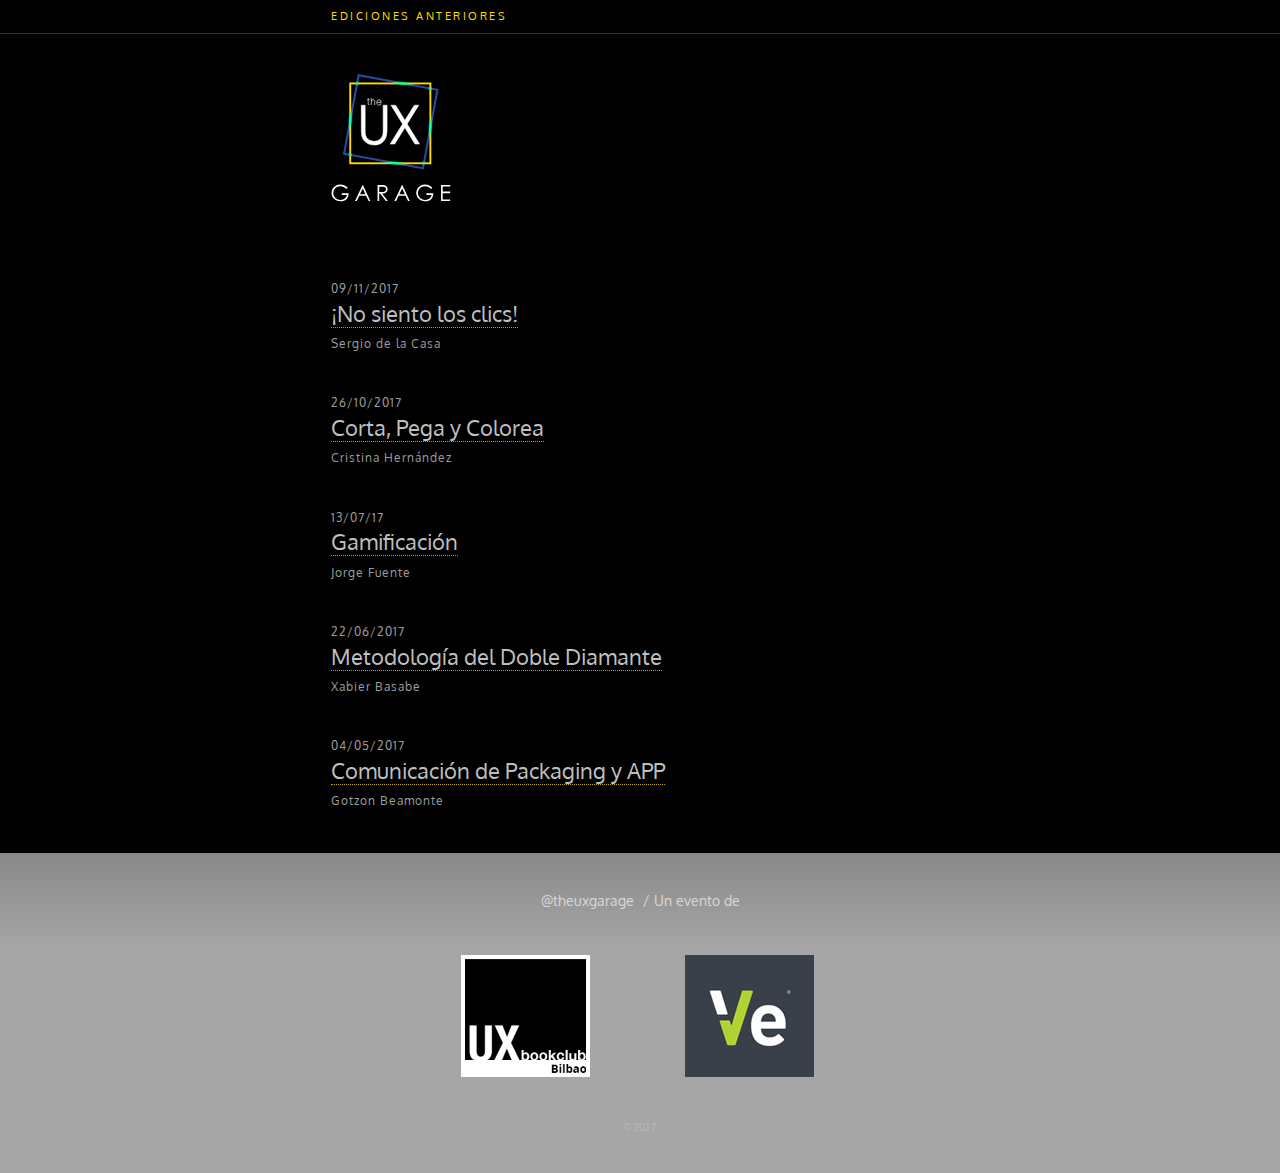
==== ediciones-anteriores.html @ 7b0e4396 "Bulk action" ====
<!DOCTYPE html>
<html class=no-js lang="es">
<head>
	<meta charset="utf-8">
	<meta http-equiv="X-UA-Compatible" content="IE=edge">
	<title>The UX GARAGE</title>

<!--[if lte IE 9]>
        <link type="text/css" rel="stylesheet" href="assets/css/old-ie.css" media="screen">
        <script src="assets/vendor/html5shiv/html5shiv.min.js"></script>
    <![endif]-->

     <!--[if lte IE 8]>
        <script defer type="text/javascript" src="assets/js/vendor/pngfix.js" charset="utf-8"></script>
    <![endif]-->

<!-- meta -->
	<meta name="description" content="The UX GARAGE, un espacio de actividad dirigido a diseñadores, desarrolladores, líderes de proyectos -terrestres o de otros planetas-, sibaritas, espartanos y profesionales con ganas de aprender, compartir y experimentar sobre la experiencia de usuario en toda la amplitud de su significado">
	<meta name="viewport" content="width=device-width, initial-scale=1.0">

	<meta name="copyright" content="copyright 2017" />
	<meta property="og:title" content="The UX GARAGE - Ediciones Anteriores" />
	<meta property="og:type" content="website" />
	<meta property="og:description" content="Taller experimental sobre UX en Bilbao, listado de talleres realizados" />
	<meta property="og:site_name" content="The UX GARAGE" />
	<meta property="og:locale" content="es_ES" />
	<meta property="og:url" content="http://www.theuxgarage.com" />
	<meta property="og:image" content="http://www.theuxgarage.com/assets/images/statics/sharing-theuxgarage.jpg" />

	<meta name="twitter:card" content="summary">
	<meta name="twitter:site" content="@theuxgarage">
	<meta name="twitter:title" content="The UX GARAGE">
	<meta name="twitter:description" content="The UX GARAGE, taller experimental sobre UX en Bilbao, ediciones anteriores">
	<meta name="twitter:creator" content="@theuxgarage">
	<meta name="twitter:image:src" content="http://www.theuxgarage.com/assets/images/statics/sharing-theuxgarage.jpg">
	<meta name="twitter:domain" content="https://twitter.com/theuxgarage">
	
<!-- apple mobile-->  
	<meta name="apple-mobile-web-app-title" content="The UX GARAGE">
	<link rel="apple-touch-icon" sizes="57x57" href="assets/images/statics/apple-touch-icon-57x57-precomposed.png">
	<link rel="apple-touch-icon" sizes="72x72" href="assets/images/statics/apple-touch-icon-72x72-precomposed.png">
	<link rel="apple-touch-icon" sizes="114x114" href="assets/images/statics/apple-touch-icon-114x114-precomposed.png">
	<link rel="apple-touch-icon" sizes="144x144" href="assets/images/statics/apple-touch-icon.png">
	<link rel="apple-touch-icon" href="assets/images/statics/apple-touch-icon.png">

<!-- windows app -->
	<meta name="application-name" content="The UX GARAGE">
	<meta name="msapplication-TileImage" content="assets/images/statics/windows-eight-icon-144x144.png">
	<meta name="msapplication-TileColor" content="#000000">
<!-- favicon -->
	<link href='favicon.ico' rel='shortcut icon' type='image/x-icon'>

<!-- styles-->
	<link rel="stylesheet" type="text/css" href="assets/css/main.min.css" media="screen">
	<link rel="stylesheet" type="text/css" href="assets/css/print.css" media="print" />	

</head>


<body class="uxg-garage uxg-garage--ediciones">

<div id="uxg-siteContainer" class="o-site">

	<div class="u-skip">
				<a accesskey="s" href="#uxg-content">Ir a contenido principal</a>
	</div>	

<!-- HEADER -->
<div id="uxg-hearder" class="o-pageHeader" role="banner">
	<header id="header">
		<div class="wrapper">
		<div class="c-nav">
    		<ul>
    			<li class="is-active"><a href="ediciones-anteriores.html">Ediciones anteriores</a></li>
    		</ul>
    	</div>
    </div>	
 
    <div class="o-header--taller">
    <div class="wrapper">
    <!-- Brand + languages-->
		    <div class="c-brand">
		    	<a href="index.html" title="Go to homepage"><img src="assets/images/uxg-marca.svg" width="120" alt="The UX GARAGE brand"></a>
		    </div>
		</div>
   </div><!-- end o-header -->
	</header><!--header -->
</div><!-- end o-pageHeader -->


<!-- CONTENT -->
<div id="uxg-content" class="o-pageContent">
	<div class="uxg-main" role="main">
		<main>
      <div class="wrapper">
      

		  </div><!--end wrapper -->

    <div class="o-sectionContainer--talleres">
    	<section>
       <div class="wrapper">
       	<article class="c-article c-article--talleres">
       		
       		

       <div class="c-article__body">
       			<ul class="c-list c-list--talleres">

       				<li class="c-list__item">
       					<div class="c-list__container">
       						<div class="c-list__date">
       							<span>09/11/2017</span>
       						</div>
       						<div class="c-list__content">
       							 <a href="ediciones-anteriores/no-siento-los-clicks-sergio-de-la-casa.html">¡No siento los clics! </a>	
       							 <p>Sergio de la Casa</p>	
       						</div>
       					</div>
       				</li>

       				<li class="c-list__item">
       					<div class="c-list__container">
       						<div class="c-list__date">
       							<span>26/10/2017</span>
       						</div>
       						<div class="c-list__content">
       							 <a href="ediciones-anteriores/corta-pega-colorea-cristina-hernandez.html">Corta, Pega y Colorea </a>	
       							 <p>Cristina Hernández</p>	
       						</div>
       					</div>
       				</li>

       				<li class="c-list__item">
       					<div class="c-list__container">
       						<div class="c-list__date">
       							<span>13/07/17</span>
       						</div>
       						<div class="c-list__content">
       							 <a href="ediciones-anteriores/gamificacion-jorge-fuente.html">Gamificación </a>	
       							 <p>Jorge Fuente</p>	
       						</div>
       					</div>
       				</li>

       				<li class="c-list__item">
       					<div class="c-list__container">
       						<div class="c-list__date">
       							<span>22/06/2017</span>
       						</div>
       						<div class="c-list__content">
       							 <a href="ediciones-anteriores/metodologia-del-doble-diamante-xabier-basabe.html">Metodología del Doble Diamante</a>	
       							 <p>Xabier Basabe</p>	
       						</div>
       					</div>
       				</li>

       				<li class="c-list__item">
       					<div class="c-list__container">
       						<div class="c-list__date">
       							<span>04/05/2017</span>
       						</div>
       						<div class="c-list__content">
       							 <a href="ediciones-anteriores/comunicacion-de-packaging-y-app-gotzon-beamonte.html">Comunicación de Packaging y APP </a>	
       							 <p>Gotzon Beamonte</p>	
       						</div>
       					</div>
       				</li>

       			</ul>

       	</div>	
      </article>
    	</div>	
      </section>
    </div>



		</main><!-- end main -->
	</div><!-- end-main -->

<div class="u-skip">
		<p><a href="#">Subir al inicio de la página</a></p>
</div>			


</div><!-- end-content -->



<!-- FOOTER -->
<div id="uxg-footer" class="o-pageFooter" role="contentinfo">
		<footer class="wrapper">
			<div id="globalFooter" class="c-globalFooter">
			  <div class="c-footer">
			  	<div class="c-footer-text">
			  		  <a href="https://twitter.com/theuxgarage" target="_blank" title="Acceso al perfil de twitter The UX GARAGE, este enlace se abrirá en una nueva ventana del navegador">@theuxgarage</a> / Un evento de
			  	</div>
			  	<div class="c-footer-credits">
			  	 <div class="c-footer-club">
			  		 <a href="https://twitter.com/uxbcbilbao" target="_blank" title="Acceso al perfil de twitter de ux book club Bilbao,este enlace se abrirá en una nueva ventana del navegador">
			  		 <img src="assets/images/uxg-marca-ux-book-club.jpg" alt="Marca UX Book Club Bilbao"></a>
			  		</div>
				  	<div class="c-footer-ve"> 
				  		 <a href="https://www.veinteractive.com/es" target="_blank" title="Acceso al site de Ve interactive, este enlace se abrirá en una nueva ventana del navegador">
				  		 <img src="assets/images/uxg-marca-ve-interactive.jpg" alt="Marca Ve interactive"></a>
				  	</div>
			  	</div>
			  		<div class="c-footer-copy">
			  		   © 2017
			  	</div>
			  </div>

			</div> <!-- end c-globalFooter -->
		</footer>
</div><!-- end o-pageFooter -->

</div><!-- end webcontainer -->





<script>
  (function(i,s,o,g,r,a,m){i['GoogleAnalyticsObject']=r;i[r]=i[r]||function(){
  (i[r].q=i[r].q||[]).push(arguments)},i[r].l=1*new Date();a=s.createElement(o),
  m=s.getElementsByTagName(o)[0];a.async=1;a.src=g;m.parentNode.insertBefore(a,m)
  })(window,document,'script','https://www.google-analytics.com/analytics.js','ga');

  ga('create', 'UA-97222862-1', 'auto');
  ga('send', 'pageview');

</script>
	
</body>
</html>
---- assets/css/old-ie.css ----
/* ==========================================================================
   #THE UX GARAGE IE SUPPORT STYLESHEET
   ========================================================================== */

/**html .wrapper {width:expression(document.documentElement.clientWidth > 1200? "110em" : "96em")}*/ /*Emulate max-width for IE 6*/

/* display:flex;*/

 /*{
	display: table;
	width: 100%;
}*/

/*flex-direction: row; */

/*
	display: inline-block;

}*/
---- assets/css/main.min.css ----
@import url(https://fonts.googleapis.com/css?family=Oxygen:400,700);/*! SETTINGS     AJUSTES  ////////////////////////////////////// *//*! # THE UX GARAGE FONT FAMILY  *//*! TOOLS        HERRAMIENTAS  /////////////////////////////// *//*! GENERIC      GENÉRICO  /////////////////////////////////// *//*! box-sizing */html{-moz-box-sizing:border-box;box-sizing:border-box}*,:after,:before{-moz-box-sizing:inherit;box-sizing:inherit}/*! normalize.css v5.0.0 | MIT License | github.com/necolas/normalize.css */html{font-family:sans-serif;line-height:1.15;-ms-text-size-adjust:100%;-webkit-text-size-adjust:100%}body{margin:0}article,aside,footer,header,nav,section{display:block}h1{font-size:2em;margin:.67em 0}figcaption,figure,main{display:block}figure{margin:1em 40px}hr{-moz-box-sizing:content-box;box-sizing:content-box;height:0;overflow:visible}pre{font-family:monospace,monospace;font-size:1em}a{background-color:transparent;-webkit-text-decoration-skip:objects}a:active,a:hover{outline-width:0}abbr[title]{border-bottom:none;text-decoration:underline;text-decoration:underline dotted}b,strong{font-weight:inherit}b,strong{font-weight:bolder}code,kbd,samp{font-family:monospace,monospace;font-size:1em}dfn{font-style:italic}mark{background-color:#ff0;color:#000}small{font-size:80%}sub,sup{font-size:75%;line-height:0;position:relative;vertical-align:baseline}sub{bottom:-.25em}sup{top:-.5em}audio,video{display:inline-block}audio:not([controls]){display:none;height:0}img{border-style:none}svg:not(:root){overflow:hidden}button,input,optgroup,select,textarea{font-family:sans-serif;font-size:100%;line-height:1.15;margin:0}button,input{overflow:visible}button,select{text-transform:none}[type=reset],[type=submit],button,html [type=button]{-webkit-appearance:button}[type=button]::-moz-focus-inner,[type=reset]::-moz-focus-inner,[type=submit]::-moz-focus-inner,button::-moz-focus-inner{border-style:none;padding:0}[type=button]:-moz-focusring,[type=reset]:-moz-focusring,[type=submit]:-moz-focusring,button:-moz-focusring{outline:1px dotted ButtonText}fieldset{border:1px solid silver;margin:0 2px;padding:.35em .625em .75em}legend{-moz-box-sizing:border-box;box-sizing:border-box;color:inherit;display:table;max-width:100%;padding:0;white-space:normal}progress{display:inline-block;vertical-align:baseline}textarea{overflow:auto}[type=checkbox],[type=radio]{-moz-box-sizing:border-box;box-sizing:border-box;padding:0}[type=number]::-webkit-inner-spin-button,[type=number]::-webkit-outer-spin-button{height:auto}[type=search]{-webkit-appearance:textfield;outline-offset:-2px}[type=search]::-webkit-search-cancel-button,[type=search]::-webkit-search-decoration{-webkit-appearance:none}::-webkit-file-upload-button{-webkit-appearance:button;font:inherit}details,menu{display:block}summary{display:list-item}canvas{display:inline-block}template{display:none}[hidden]{display:none}/*! A very simple reset that sits on top of Normalize.css. */blockquote,body,dd,dl,fieldset,figure,h1,h2,h3,h4,h5,h6,hr,legend,ol,p,pre,ul{margin:0;padding:0}li>ol,li>ul{margin-bottom:0}table{border-collapse:collapse;border-spacing:0}fieldset{min-width:0;border:0}/*! ELEMENTS     ELEMENTOS  ////////////////////////////////// */html{font-size:100%;overflow-y:scroll;min-height:100%}/*! GLOBAL ELEMENTS SETTINGS */body{font-size:62.5%;font-family:Oxygen,Century Gothic,sans-serif}ul li{list-style-type:none}p{font-size:18px;font-size:1.125rem;line-height:2.1;color:#bfbfbf;font-family:Oxygen,Century Gothic,sans-serif;margin-bottom:20px}p a:link,p a:visited{color:#bfbfbf;text-decoration:none;border-bottom:1px dotted #baa004;-webkit-transition:all .3s ease-in-out;-o-transition:all .3s ease-in-out;-moz-transition:all .3s ease-in-out;transition:all .3s ease-in-out}p a:active,p a:focus,p a:hover{color:#ffda00}h1{font-size:40px;font-size:2.5rem}h2{font-size:24px;font-size:1.5rem}h3{font-size:20px;font-size:1.25rem}h4{font-size:18px;font-size:1.125rem}h5{font-size:16px;font-size:1rem}h6{font-size:14px;font-size:.875rem}h2,h3,h4,h5,h6{font-weight:300}h1,h2,h3,h4,h5,h6{color:#444}abbr[title]{text-decoration:none}img{max-width:100%;font-style:italic;vertical-align:middle}img[height],img[width]{max-width:none}table{width:100%}.wrapper{margin:0 auto;padding-left:30px;padding-right:30px}@media screen and (min-width:1007px){.wrapper{width:650px;padding:0 16px}}@media screen and (min-width:770px) and (max-width:1007px){.wrapper{width:556px}}@media screen and (min-width:600px) and (max-width:769px){.wrapper{width:525px}}@media screen and (min-width:480px) and (max-width:599px){.wrapper{width:440px}}/*! OBJETCS      OBJETOS ///////////////////////////////////// */body{background-color:#000;background-color:#000}.uxg-garage{background-image:url(../images/uxg-fondo.svg);background-repeat:no-repeat;background-position:center 160px;-moz-background-size:auto auto;-o-background-size:auto auto;background-size:auto auto}@media screen and (min-width:1007px){.uxg-garage{-moz-background-size:170% auto;-o-background-size:170% auto;background-size:170% auto}}@media screen and (min-width:600px) and (max-width:769px){.uxg-garage{-moz-background-size:220% auto;-o-background-size:220% auto;background-size:220% auto}}@media screen and (max-width:600px){.uxg-garage{background-image:none}}.uxg-garage--ediciones{background-image:none}.uxg-garage.is-taller{background-image:none}.o-site{width:100%;margin:0 auto}.o-sectionContainer--bio,.o-sectionContainer--info{background-image:url(../images/bg-section.gif);background-repeat:no-repeat;background-position:left top;-moz-background-size:auto;-o-background-size:auto;background-size:auto;padding-top:50px;margin-top:40px;margin-bottom:40px}@media screen and (max-width:479px){.o-sectionContainer--bio,.o-sectionContainer--info{-moz-background-size:90% auto;-o-background-size:90% auto;background-size:90% auto}}@media screen and (min-width:480px) and (max-width:599px){.o-sectionContainer--bio,.o-sectionContainer--info{-moz-background-size:82% auto;-o-background-size:82% auto;background-size:82% auto}}@media screen and (min-width:600px) and (max-width:769px){.o-sectionContainer--bio,.o-sectionContainer--info{-moz-background-size:81% auto;-o-background-size:81% auto;background-size:81% auto}}@media screen and (min-width:770px) and (max-width:1024px){.o-sectionContainer--bio,.o-sectionContainer--info{-moz-background-size:77% auto;-o-background-size:77% auto;background-size:77% auto}}.o-sectionContainer--talleres{padding-top:30px;margin-top:40px}.o-sectionContainer--taller{padding-top:30px;margin-top:40px}/*! COMPONENTS   COMPONENTES  /////////////////////////////// *//*! HEADER */.o-pageHeader{width:100%}.o-header{text-align:center;width:100%;border-top:solid 1px #333;padding-top:90px;padding-bottom:120px}@media screen and (max-width:399px){.o-header{padding-top:40px;padding-bottom:45px}}@media screen and (min-width:400px) and (max-width:599px){.o-header{padding-top:25px;padding-bottom:45px}}.o-header--taller{text-align:center;padding-top:20px;border-top:solid 1px #333}.o-header--taller .c-brand{text-align:left;padding-top:20px}/*! FOOTER */.o-pageFooter{width:100%;background-color:#a6a6a6;background:-webkit-linear-gradient(top,#898989 0,#a6a6a6 30%);background:-moz-linear-gradient(top,#898989 0,#a6a6a6 30%);background:-o-linear-gradient(top,#898989 0,#a6a6a6 30%);background:linear-gradient(to bottom,#898989 0,#a6a6a6 30%);text-align:center;padding:40px 0}.c-footer-credits{display:-webkit-box;display:-webkit-flex;display:-moz-box;display:-ms-flexbox;display:flex;-webkit-box-orient:horizontal;-webkit-box-direction:normal;-webkit-flex-direction:row;-moz-box-orient:horizontal;-moz-box-direction:normal;-ms-flex-direction:row;flex-direction:row;-webkit-box-pack:center;-webkit-justify-content:center;-moz-box-pack:center;-ms-flex-pack:center;justify-content:center;text-align:center}.c-footer-credits div{margin:45px}@media screen and (max-width:599px){.c-footer-credits{-webkit-box-orient:vertical;-webkit-box-direction:normal;-webkit-flex-direction:column;-moz-box-orient:vertical;-moz-box-direction:normal;-ms-flex-direction:column;flex-direction:column}}.c-footer-text{color:#d8d8d8;font-size:14px;font-size:.875rem}.c-footer-copy{color:#bab8b8;font-size:10px;font-size:.625rem;font-family:Arial,Helvetica,sans-serif}.c-footer a:link,.c-footer a:visited{color:#d8d8d8;text-decoration:none;margin-right:5px;border-bottom:1px dotted #baa004;-webkit-transition:all .3s ease-in-out;-o-transition:all .3s ease-in-out;-moz-transition:all .3s ease-in-out;transition:all .3s ease-in-out}.c-footer a:active,.c-footer a:focus,.c-footer a:hover{color:#ffda00}.c-section--intro{padding-top:150px;background-image:url(../images/uxg-flecha.svg);background-position:top center;background-repeat:no-repeat;-moz-background-size:auto;-o-background-size:auto;background-size:auto;padding-bottom:50px}@media screen and (max-width:479px){.c-section--intro{padding-top:100px}}@media screen and (min-width:480px) and (max-width:599px){.c-section--intro{padding-top:100px}}.c-info-title{color:#fff;font-size:34px;font-size:2.125rem;line-height:1.3;font-weight:400;font-family:Oxygen,Century Gothic,sans-serif;margin-bottom:22px}@media screen and (min-width:480px) and (max-width:599px){.c-info-title{font-size:30px;font-size:1.875rem}}@media screen and (max-width:479px){.c-info-title{font-size:24px;font-size:1.5rem}}.c-info-img{text-align:center;margin:0 auto 25px 0}.c-info-place{background-image:url(../images/uxg-icon-place.svg);background-repeat:no-repeat;background-position:left top;color:#bfbfbf;font-size:18px;font-size:1.125rem;line-height:1.7;padding-left:25px}.c-info-place a:link,.c-info-place a:visited{color:#bfbfbf;text-decoration:none;border-bottom:1px dotted #baa004;-webkit-transition:all .3s ease-in-out;-o-transition:all .3s ease-in-out;-moz-transition:all .3s ease-in-out;transition:all .3s ease-in-out}.c-info-place a:active,.c-info-place a:focus,.c-info-place a:hover{color:#ffda00}.c-info-text{margin-top:50px;margin-bottom:50px}.c-info-text p{font-size:14px;font-size:.875rem}.c-info-biolink{margin-bottom:50px}.c-info-biotext{background-image:url(../images/uxg-icon-person.svg);background-repeat:no-repeat;background-position:left top;color:#bfbfbf;font-size:14px;font-size:.875rem;line-height:1.7;padding-left:35px}.c-info-biotext a:link,.c-info-biotext a:visited{color:#bfbfbf;text-decoration:none;border-bottom:1px dotted #baa004;-webkit-transition:all .3s ease-in-out;-o-transition:all .3s ease-in-out;-moz-transition:all .3s ease-in-out;transition:all .3s ease-in-out}.c-info-biotext a:active,.c-info-biotext a:focus,.c-info-biotext a:hover{color:#ffda00}.c-info-btn{background-image:url(../images/uxg-flecha-btn.svg);background-repeat:no-repeat;background-position:30% bottom;padding-bottom:210px;-moz-background-size:auto;-o-background-size:auto;background-size:auto}@media screen and (max-width:399px){.c-info-btn{-moz-background-size:78% auto;-o-background-size:78% auto;background-size:78% auto;padding-bottom:170px;background-position:right bottom}}@media screen and (min-width:400px) and (max-width:599px){.c-info-btn{-moz-background-size:78% auto;-o-background-size:78% auto;background-size:78% auto;background-position:right bottom}}@media screen and (min-width:600px) and (max-width:769px){.c-info-btn{background-position:50% bottom}}.c-link-ohyeah:link,.c-link-ohyeah:visited{color:#fff;font-family:Oxygen,Century Gothic,sans-serif;font-size:13px;font-size:.8125rem;border-style:solid;border-width:1px;border-color:#ffda00;font-size:30px;font-size:1.875rem;font-weight:400;text-decoration:none;text-transform:uppercase;padding:15px 20px 22px 20px;display:block;-webkit-transition:all .3s ease-in-out;-o-transition:all .3s ease-in-out;-moz-transition:all .3s ease-in-out;transition:all .3s ease-in-out;width:190px}.c-link-ohyeah:active,.c-link-ohyeah:focus,.c-link-ohyeah:hover{background-color:rgba(255,218,0,.2)}.c-link:link,.c-link:visited{color:#fff;font-family:Oxygen,Century Gothic,sans-serif;font-size:13px;font-size:.8125rem;border-style:solid;border-width:1px;border-color:#ffda00;font-size:30px;font-size:1.875rem;font-weight:400;text-decoration:none;text-transform:uppercase;padding:15px 20px 22px 20px;-webkit-transition:all .3s ease-in-out;-o-transition:all .3s ease-in-out;-moz-transition:all .3s ease-in-out;transition:all .3s ease-in-out;width:auto}.c-link:active,.c-link:focus,.c-link:hover{background-color:rgba(255,218,0,.2)}.c-bio-heading{margin-bottom:30px}.c-bio-photo{margin-bottom:30px}.c-bio-text{margin-top:10px}.c-bio-text p{font-size:14px;font-size:.875rem;padding-left:35px}.c-media img{margin:20px 0}.c-global-btn{padding:0 0 50px 0}.o-pageContent--taller .c-info-title{font-size:24px;font-size:1.5rem}@media screen and (max-width:399px){.o-pageContent--taller .c-info-title{font-size:18px;font-size:1.125rem}}.o-pageContent--taller .c-doc{font-size:20px;font-size:1.25rem;line-height:1.5}@media screen and (max-width:399px){.o-pageContent--taller .c-doc{font-size:16px;font-size:1rem;line-height:1.5}}.c-article__header{padding:10px 0 40px 0}.c-article__headline{font-size:34px;font-size:2.125rem;color:#fff}.c-article__body{min-height:55vh}.c-list{color:#fff;padding-top:10px}.c-list__item{margin-bottom:40px}.c-list__date{width:100%;margin-bottom:5px}.c-list__date span{font-size:12px;font-size:.75rem;letter-spacing:1px;letter-spacing:.0625rem;color:#9e9d9d}.c-list__content a:link,.c-list__content a:visited{color:#bfbfbf;font-size:22px;font-size:1.375rem;text-decoration:none;border-bottom:1px dotted #baa004;-webkit-transition:all .3s ease-in-out;-o-transition:all .3s ease-in-out;-moz-transition:all .3s ease-in-out;transition:all .3s ease-in-out}@media screen and (max-width:480px){.c-list__content a:link,.c-list__content a:visited{font-size:18px;font-size:1.125rem}}.c-list__content a:active,.c-list__content a:focus,.c-list__content a:hover{color:#ffda00}.c-list__content p{margin-top:5px;font-size:12px;font-size:.75rem;color:#9e9d9d;letter-spacing:1px;letter-spacing:.0625rem}.c-nav ul{padding:1em 0;margin:0}.c-nav ul li a:link,.c-nav ul li a:visited{color:#909090;text-decoration:none;-webkit-transition:all .3s ease-in-out;-o-transition:all .3s ease-in-out;-moz-transition:all .3s ease-in-out;transition:all .3s ease-in-out;font-size:11px;font-size:.6875rem;letter-spacing:2.5px;letter-spacing:.15625rem;text-transform:uppercase;padding:.5rem .5rem .5rem 0}.c-nav ul li a:active,.c-nav ul li a:focus,.c-nav ul li a:hover{color:#ffda00}.c-nav ul li.is-active a:link,.c-nav ul li.is-active a:visited{color:#ffda00}.c-nav ul li.is-active a:active,.c-nav ul li.is-active a:focus,.c-nav ul li.is-active a:hover{color:#ffda00}/*! UTILITIES    UTILIDADES  /////////////////////////////// *//*! utilities */.u-clearfix{display:table;clear:both;content:''}.u-hidden-visually{border:0!important;clip:rect(0 0 0 0)!important;-webkit-clip-path:inset(50%)!important;clip-path:inset(50%)!important;height:1px!important;margin:-1px!important;overflow:hidden!important;padding:0!important;position:absolute!important;white-space:nowrap!important;width:1px!important}.u-hidden{display:none!important}.u-text-right{text-align:right!important}.u-text-left{text-align:left!important}.u-text-center{text-align:center!important}.u-text-justify{text-align:justify!important}.u-skip a{position:absolute;left:-10000px;top:auto;width:1px;height:1px;overflow:hidden}.u-skip a:focus{position:static;width:auto;height:auto}
---- assets/css/print.css ----
body { 
	background-color: #FFFFFF; 
	background-image: none;
	color: #000000;
	float: none; 
	font-family: Arial,Verdana,Helvetica,sans-serif; 
	font-size: 12px; 
	margin: 0; 
	padding: 0;
	text-align: left; 
	width: auto;
}

 *,
    *:before,
    *:after,
    p:first-letter,
    div:first-letter,
    blockquote:first-letter,
    li:first-letter,
    p:first-line,
    div:first-line,
    blockquote:first-line,
    li:first-line {
        background: transparent !important;
        color: #000 !important; /* Black prints faster:
                                   http://www.sanbeiji.com/archives/953 */
        box-shadow: none !important;
        text-shadow: none !important;
    }

    a,
    a:visited {
        text-decoration: underline;
    }

    a[href]:after {
        content: " (" attr(href) ")";
    }

    abbr[title]:after {
        content: " (" attr(title) ")";
    }

    /*
     * Don't show links that are fragment identifiers,
     * or use the `javascript:` pseudo protocol
     */

    a[href^="#"]:after,
    a[href^="javascript:"]:after {
        content: "";
    }

    pre {
        white-space: pre-wrap !important;
    }
    pre,
    blockquote {
        border: 1px solid #999;
        page-break-inside: avoid;
    }

    /*
     * Printing Tables:
     * http://css-discuss.incutio.com/wiki/Printing_Tables
     */

    thead {
        display: table-header-group;
    }

    tr,
    img {
        page-break-inside: avoid;
    }

    p,
    h2,
    h3 {
        orphans: 3;
        widows: 3;
    }

    h2,
    h3 {
        page-break-after: avoid;
    }


    header, 
    .u-skip,
    .c-globalFooter-nav,
    .c-globalFooter-brand,
    .c-globalFooter-aenor { 
    	display: none;

     }

    main img {
			width: 300px;
			height: auto;
     }
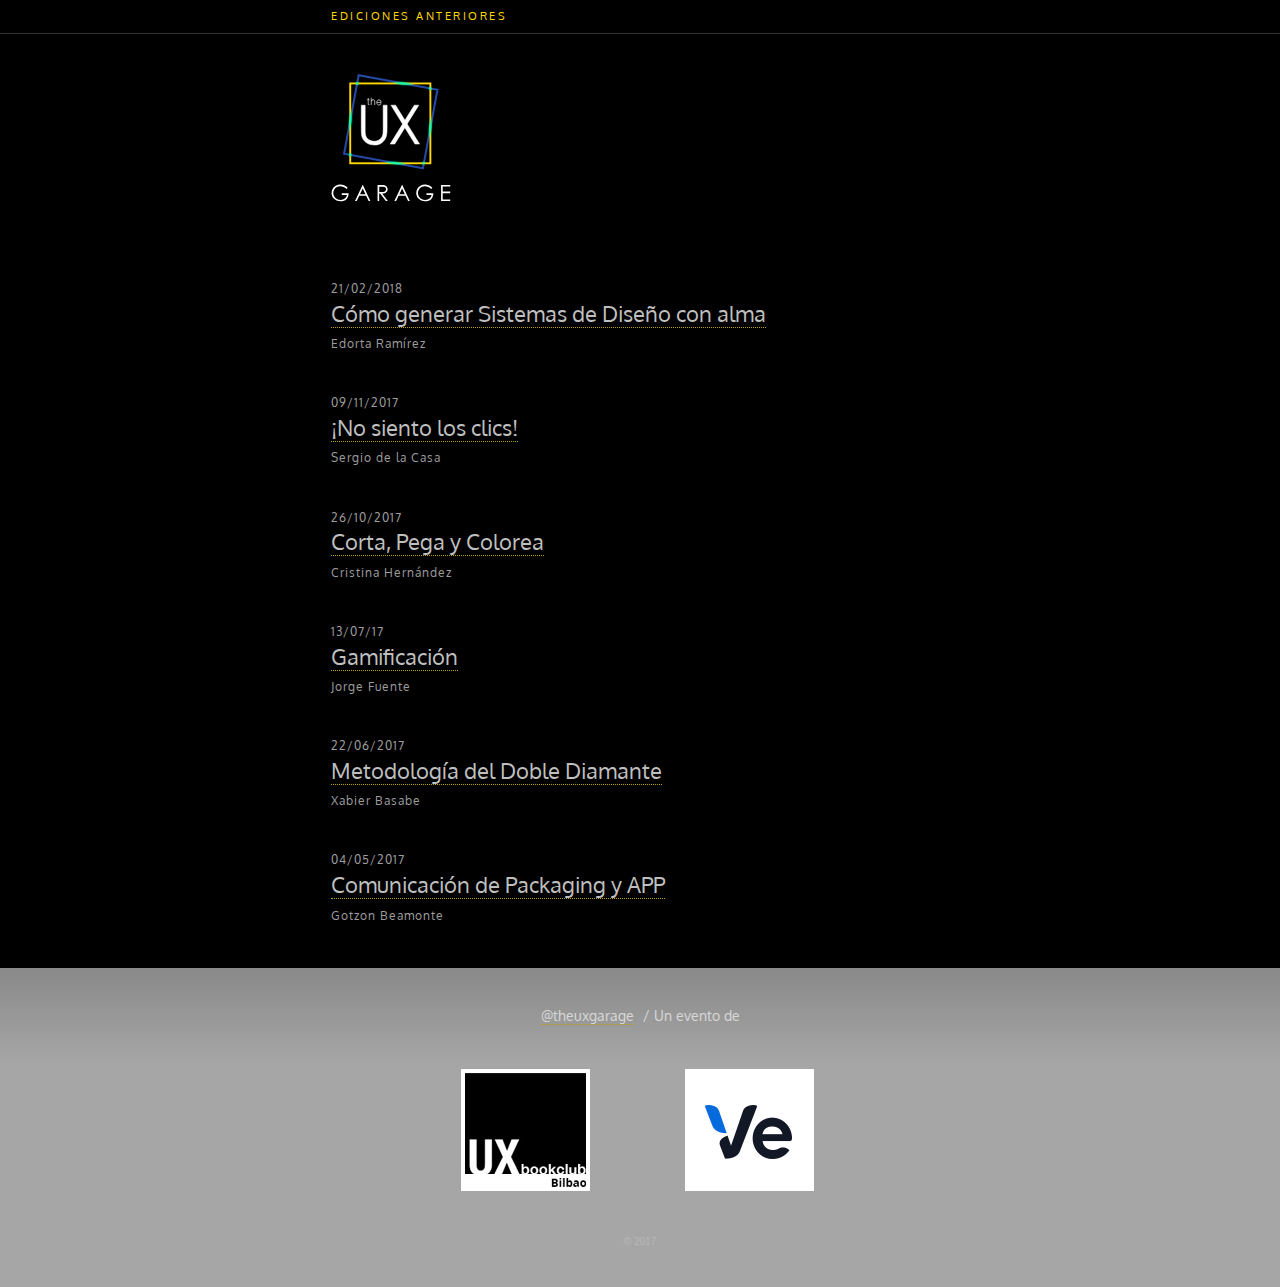
==== commit 1093b567: "Updated last workshop content" ====
--- a/ediciones-anteriores.html
+++ b/ediciones-anteriores.html
@@ -106,6 +106,18 @@
 
        <div class="c-article__body">
        			<ul class="c-list c-list--talleres">
+
+       				<li class="c-list__item">
+       					<div class="c-list__container">
+       						<div class="c-list__date">
+       							<span>21/02/2018</span>
+       						</div>
+       						<div class="c-list__content">
+       							 <a href="ediciones-anteriores/como-generar-sistemas-de-diseno-con-alma.html">Cómo generar Sistemas de Diseño con alma</a>	
+       							 <p>Edorta Ramírez</p>	
+       						</div>
+       					</div>
+       				</li>
 
        				<li class="c-list__item">
        					<div class="c-list__container">
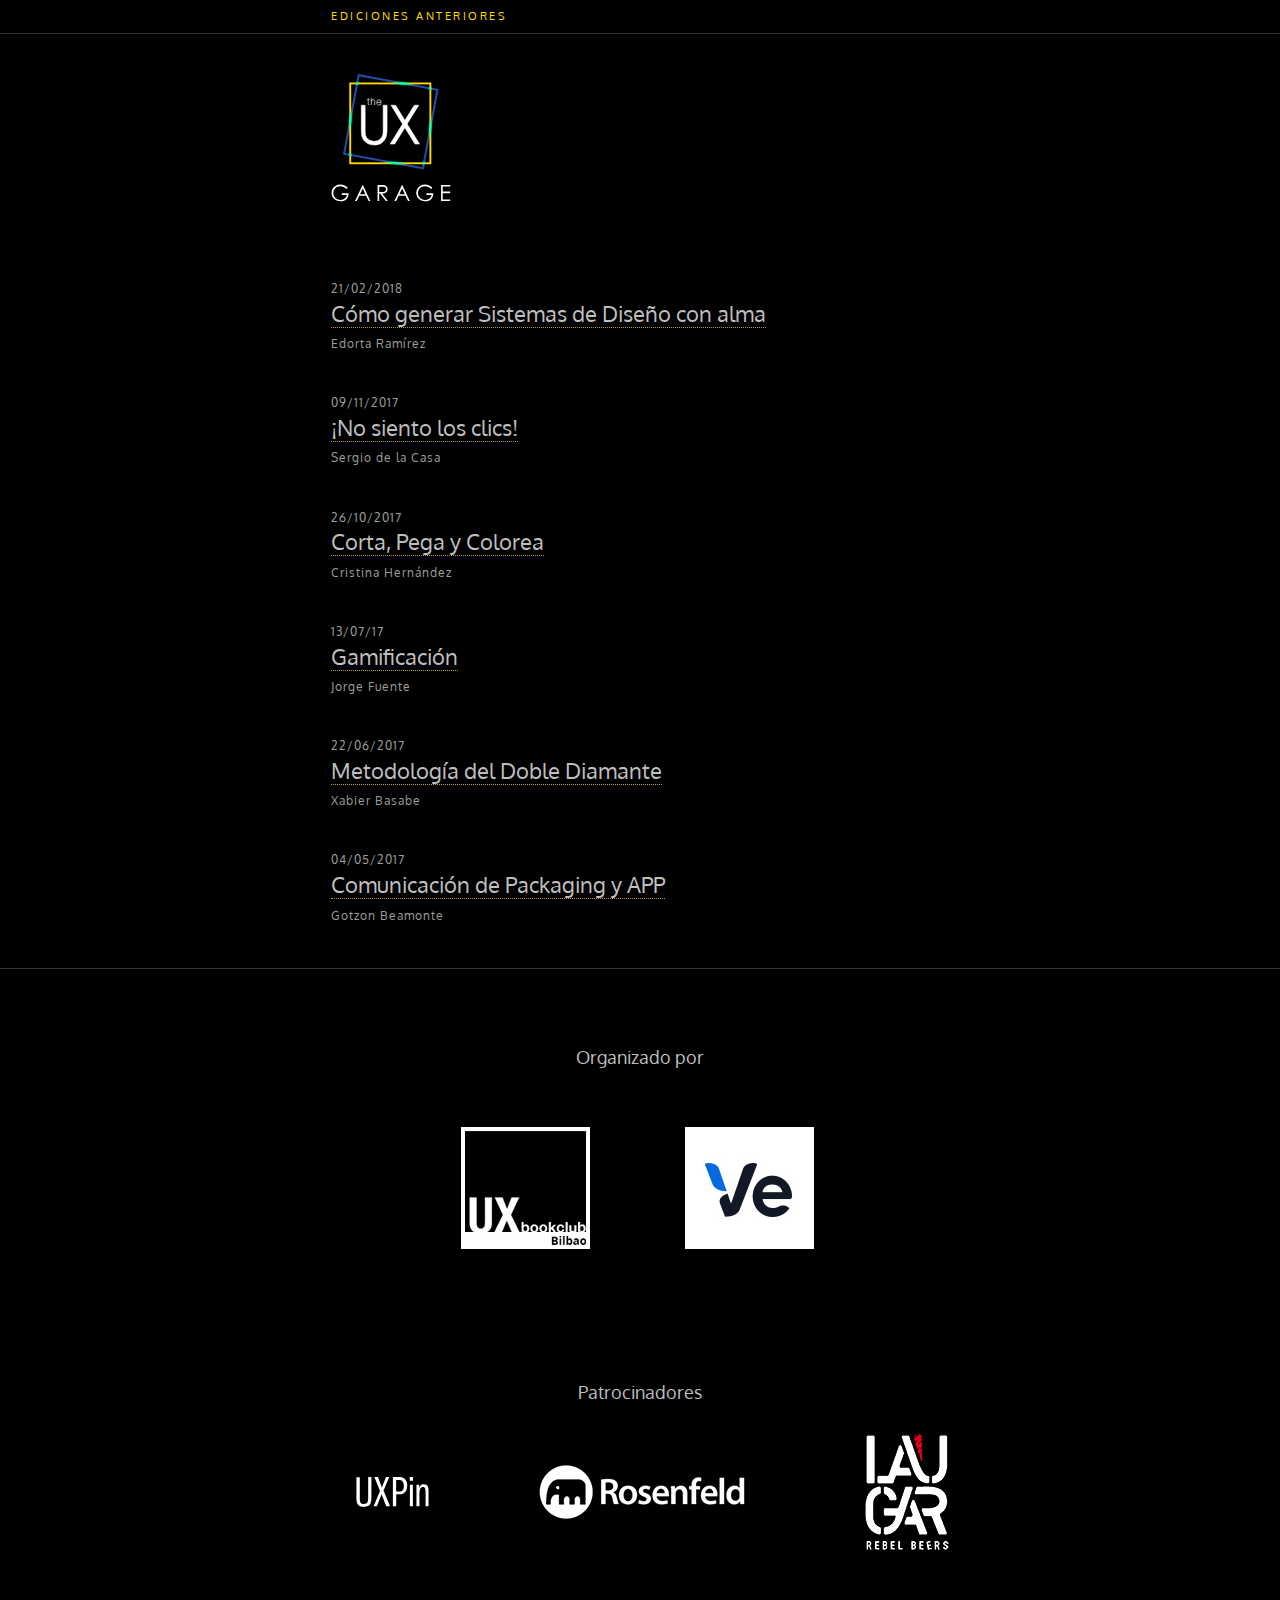
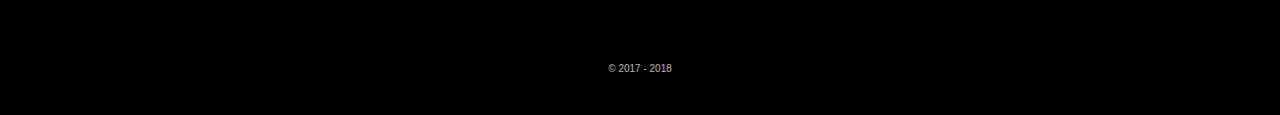
==== commit 9e6bc81b: "Content updated" ====
--- a/ediciones-anteriores.html
+++ b/ediciones-anteriores.html
@@ -18,21 +18,22 @@
 	<meta name="description" content="The UX GARAGE, un espacio de actividad dirigido a diseñadores, desarrolladores, líderes de proyectos -terrestres o de otros planetas-, sibaritas, espartanos y profesionales con ganas de aprender, compartir y experimentar sobre la experiencia de usuario en toda la amplitud de su significado">
 	<meta name="viewport" content="width=device-width, initial-scale=1.0">
 
-	<meta name="copyright" content="copyright 2017" />
-	<meta property="og:title" content="The UX GARAGE - Ediciones Anteriores" />
+	<meta name="copyright" content="copyright 2018" />
+	<meta property="og:title" content="The UX GARAGE" />
 	<meta property="og:type" content="website" />
-	<meta property="og:description" content="Taller experimental sobre UX en Bilbao, listado de talleres realizados" />
+	<meta property="og:description" content="Taller experimental sobre UX en Bilbao" />
 	<meta property="og:site_name" content="The UX GARAGE" />
 	<meta property="og:locale" content="es_ES" />
 	<meta property="og:url" content="http://www.theuxgarage.com" />
 	<meta property="og:image" content="http://www.theuxgarage.com/assets/images/statics/sharing-theuxgarage.jpg" />
+	<!-- <meta property="og:image" content="http://www.theuxgarage.com/assets/images/statics/sharing-theuxgarage.jpg" /> -->
 
 	<meta name="twitter:card" content="summary">
 	<meta name="twitter:site" content="@theuxgarage">
 	<meta name="twitter:title" content="The UX GARAGE">
-	<meta name="twitter:description" content="The UX GARAGE, taller experimental sobre UX en Bilbao, ediciones anteriores">
+	<meta name="twitter:description" content="The UX GARAGE, taller experimental sobre UX en Bilbao">
 	<meta name="twitter:creator" content="@theuxgarage">
-	<meta name="twitter:image:src" content="http://www.theuxgarage.com/assets/images/statics/sharing-theuxgarage.jpg">
+	<meta name="twitter:image:src" content="http://www.theuxgarage.com/assets/images/statics/sharing-theuxgarage.jpg"">
 	<meta name="twitter:domain" content="https://twitter.com/theuxgarage">
 	
 <!-- apple mobile-->  
@@ -47,9 +48,11 @@
 	<meta name="application-name" content="The UX GARAGE">
 	<meta name="msapplication-TileImage" content="assets/images/statics/windows-eight-icon-144x144.png">
 	<meta name="msapplication-TileColor" content="#000000">
-<!-- favicon -->
+
+	<!-- favicon -->
 	<link href='favicon.ico' rel='shortcut icon' type='image/x-icon'>
 
+	
 <!-- styles-->
 	<link rel="stylesheet" type="text/css" href="assets/css/main.min.css" media="screen">
 	<link rel="stylesheet" type="text/css" href="assets/css/print.css" media="print" />	
@@ -203,12 +206,16 @@
 
 <!-- FOOTER -->
 <div id="uxg-footer" class="o-pageFooter" role="contentinfo">
+
 		<footer class="wrapper">
 			<div id="globalFooter" class="c-globalFooter">
 			  <div class="c-footer">
-			  	<div class="c-footer-text">
-			  		  <a href="https://twitter.com/theuxgarage" target="_blank" title="Acceso al perfil de twitter The UX GARAGE, este enlace se abrirá en una nueva ventana del navegador">@theuxgarage</a> / Un evento de
-			  	</div>
+			  
+
+          <div class="c-footer-block">
+		          <div class="c-footer-text">
+					  		 <p>Organizado por</p>
+					  	</div>
 			  	<div class="c-footer-credits">
 			  	 <div class="c-footer-club">
 			  		 <a href="https://twitter.com/uxbcbilbao" target="_blank" title="Acceso al perfil de twitter de ux book club Bilbao,este enlace se abrirá en una nueva ventana del navegador">
@@ -218,14 +225,40 @@
 				  		 <a href="https://www.veinteractive.com/es" target="_blank" title="Acceso al site de Ve interactive, este enlace se abrirá en una nueva ventana del navegador">
 				  		 <img src="assets/images/uxg-marca-ve-interactive.jpg" alt="Marca Ve interactive"></a>
 				  	</div>
-			  	</div>
+			  	</div><!--/c-footer-credits -->
+         </div> 
+
+          <div class="c-footer-block">
+		          <div class="c-footer-text">
+					  		 <p>Patrocinadores</p>
+					  	</div>
+			     <ul class="c-footer-list">
+			     	<li class="c-footer-item is-uxpin">
+			  		   <img src="assets/images/uxpin-white.svg" height="122" alt="UXPin">
+			     	</li>
+			     		<li class="c-footer-item is-rosendfeld">
+					     	<img src="assets/images/Rosenfeld-white.png" alt="Rosendfeld Media">
+			       </li>
+			     		<li class="c-footer-item is-laugar">
+			  		 <img src="assets/images/laugar-rebel-beers.png"  alt="Laugar Rebel Beer">
+			     	</li>
+			     </ul>
+			  	
+			  	
+				  	
+			  	</div><!--/c-footer-list -->
+        </div>
+
+
+
 			  		<div class="c-footer-copy">
-			  		   © 2017
+			  		   © 2017 - 2018
 			  	</div>
 			  </div>
 
 			</div> <!-- end c-globalFooter -->
 		</footer>
+
 </div><!-- end o-pageFooter -->
 
 </div><!-- end webcontainer -->
--- a/assets/css/main.min.css
+++ b/assets/css/main.min.css
@@ -1 +1 @@
-@import url(https://fonts.googleapis.com/css?family=Oxygen:400,700);/*! SETTINGS     AJUSTES  ////////////////////////////////////// *//*! # THE UX GARAGE FONT FAMILY  *//*! TOOLS        HERRAMIENTAS  /////////////////////////////// *//*! GENERIC      GENÉRICO  /////////////////////////////////// *//*! box-sizing */html{-moz-box-sizing:border-box;box-sizing:border-box}*,:after,:before{-moz-box-sizing:inherit;box-sizing:inherit}/*! normalize.css v5.0.0 | MIT License | github.com/necolas/normalize.css */html{font-family:sans-serif;line-height:1.15;-ms-text-size-adjust:100%;-webkit-text-size-adjust:100%}body{margin:0}article,aside,footer,header,nav,section{display:block}h1{font-size:2em;margin:.67em 0}figcaption,figure,main{display:block}figure{margin:1em 40px}hr{-moz-box-sizing:content-box;box-sizing:content-box;height:0;overflow:visible}pre{font-family:monospace,monospace;font-size:1em}a{background-color:transparent;-webkit-text-decoration-skip:objects}a:active,a:hover{outline-width:0}abbr[title]{border-bottom:none;text-decoration:underline;text-decoration:underline dotted}b,strong{font-weight:inherit}b,strong{font-weight:bolder}code,kbd,samp{font-family:monospace,monospace;font-size:1em}dfn{font-style:italic}mark{background-color:#ff0;color:#000}small{font-size:80%}sub,sup{font-size:75%;line-height:0;position:relative;vertical-align:baseline}sub{bottom:-.25em}sup{top:-.5em}audio,video{display:inline-block}audio:not([controls]){display:none;height:0}img{border-style:none}svg:not(:root){overflow:hidden}button,input,optgroup,select,textarea{font-family:sans-serif;font-size:100%;line-height:1.15;margin:0}button,input{overflow:visible}button,select{text-transform:none}[type=reset],[type=submit],button,html [type=button]{-webkit-appearance:button}[type=button]::-moz-focus-inner,[type=reset]::-moz-focus-inner,[type=submit]::-moz-focus-inner,button::-moz-focus-inner{border-style:none;padding:0}[type=button]:-moz-focusring,[type=reset]:-moz-focusring,[type=submit]:-moz-focusring,button:-moz-focusring{outline:1px dotted ButtonText}fieldset{border:1px solid silver;margin:0 2px;padding:.35em .625em .75em}legend{-moz-box-sizing:border-box;box-sizing:border-box;color:inherit;display:table;max-width:100%;padding:0;white-space:normal}progress{display:inline-block;vertical-align:baseline}textarea{overflow:auto}[type=checkbox],[type=radio]{-moz-box-sizing:border-box;box-sizing:border-box;padding:0}[type=number]::-webkit-inner-spin-button,[type=number]::-webkit-outer-spin-button{height:auto}[type=search]{-webkit-appearance:textfield;outline-offset:-2px}[type=search]::-webkit-search-cancel-button,[type=search]::-webkit-search-decoration{-webkit-appearance:none}::-webkit-file-upload-button{-webkit-appearance:button;font:inherit}details,menu{display:block}summary{display:list-item}canvas{display:inline-block}template{display:none}[hidden]{display:none}/*! A very simple reset that sits on top of Normalize.css. */blockquote,body,dd,dl,fieldset,figure,h1,h2,h3,h4,h5,h6,hr,legend,ol,p,pre,ul{margin:0;padding:0}li>ol,li>ul{margin-bottom:0}table{border-collapse:collapse;border-spacing:0}fieldset{min-width:0;border:0}/*! ELEMENTS     ELEMENTOS  ////////////////////////////////// */html{font-size:100%;overflow-y:scroll;min-height:100%}/*! GLOBAL ELEMENTS SETTINGS */body{font-size:62.5%;font-family:Oxygen,Century Gothic,sans-serif}ul li{list-style-type:none}p{font-size:18px;font-size:1.125rem;line-height:2.1;color:#bfbfbf;font-family:Oxygen,Century Gothic,sans-serif;margin-bottom:20px}p a:link,p a:visited{color:#bfbfbf;text-decoration:none;border-bottom:1px dotted #baa004;-webkit-transition:all .3s ease-in-out;-o-transition:all .3s ease-in-out;-moz-transition:all .3s ease-in-out;transition:all .3s ease-in-out}p a:active,p a:focus,p a:hover{color:#ffda00}h1{font-size:40px;font-size:2.5rem}h2{font-size:24px;font-size:1.5rem}h3{font-size:20px;font-size:1.25rem}h4{font-size:18px;font-size:1.125rem}h5{font-size:16px;font-size:1rem}h6{font-size:14px;font-size:.875rem}h2,h3,h4,h5,h6{font-weight:300}h1,h2,h3,h4,h5,h6{color:#444}abbr[title]{text-decoration:none}img{max-width:100%;font-style:italic;vertical-align:middle}img[height],img[width]{max-width:none}table{width:100%}.wrapper{margin:0 auto;padding-left:30px;padding-right:30px}@media screen and (min-width:1007px){.wrapper{width:650px;padding:0 16px}}@media screen and (min-width:770px) and (max-width:1007px){.wrapper{width:556px}}@media screen and (min-width:600px) and (max-width:769px){.wrapper{width:525px}}@media screen and (min-width:480px) and (max-width:599px){.wrapper{width:440px}}/*! OBJETCS      OBJETOS ///////////////////////////////////// */body{background-color:#000;background-color:#000}.uxg-garage{background-image:url(../images/uxg-fondo.svg);background-repeat:no-repeat;background-position:center 160px;-moz-background-size:auto auto;-o-background-size:auto auto;background-size:auto auto}@media screen and (min-width:1007px){.uxg-garage{-moz-background-size:170% auto;-o-background-size:170% auto;background-size:170% auto}}@media screen and (min-width:600px) and (max-width:769px){.uxg-garage{-moz-background-size:220% auto;-o-background-size:220% auto;background-size:220% auto}}@media screen and (max-width:600px){.uxg-garage{background-image:none}}.uxg-garage--ediciones{background-image:none}.uxg-garage.is-taller{background-image:none}.o-site{width:100%;margin:0 auto}.o-sectionContainer--bio,.o-sectionContainer--info{background-image:url(../images/bg-section.gif);background-repeat:no-repeat;background-position:left top;-moz-background-size:auto;-o-background-size:auto;background-size:auto;padding-top:50px;margin-top:40px;margin-bottom:40px}@media screen and (max-width:479px){.o-sectionContainer--bio,.o-sectionContainer--info{-moz-background-size:90% auto;-o-background-size:90% auto;background-size:90% auto}}@media screen and (min-width:480px) and (max-width:599px){.o-sectionContainer--bio,.o-sectionContainer--info{-moz-background-size:82% auto;-o-background-size:82% auto;background-size:82% auto}}@media screen and (min-width:600px) and (max-width:769px){.o-sectionContainer--bio,.o-sectionContainer--info{-moz-background-size:81% auto;-o-background-size:81% auto;background-size:81% auto}}@media screen and (min-width:770px) and (max-width:1024px){.o-sectionContainer--bio,.o-sectionContainer--info{-moz-background-size:77% auto;-o-background-size:77% auto;background-size:77% auto}}.o-sectionContainer--talleres{padding-top:30px;margin-top:40px}.o-sectionContainer--taller{padding-top:30px;margin-top:40px}/*! COMPONENTS   COMPONENTES  /////////////////////////////// *//*! HEADER */.o-pageHeader{width:100%}.o-header{text-align:center;width:100%;border-top:solid 1px #333;padding-top:90px;padding-bottom:120px}@media screen and (max-width:399px){.o-header{padding-top:40px;padding-bottom:45px}}@media screen and (min-width:400px) and (max-width:599px){.o-header{padding-top:25px;padding-bottom:45px}}.o-header--taller{text-align:center;padding-top:20px;border-top:solid 1px #333}.o-header--taller .c-brand{text-align:left;padding-top:20px}/*! FOOTER */.o-pageFooter{width:100%;background-color:#a6a6a6;background:-webkit-linear-gradient(top,#898989 0,#a6a6a6 30%);background:-moz-linear-gradient(top,#898989 0,#a6a6a6 30%);background:-o-linear-gradient(top,#898989 0,#a6a6a6 30%);background:linear-gradient(to bottom,#898989 0,#a6a6a6 30%);text-align:center;padding:40px 0}.c-footer-credits{display:-webkit-box;display:-webkit-flex;display:-moz-box;display:-ms-flexbox;display:flex;-webkit-box-orient:horizontal;-webkit-box-direction:normal;-webkit-flex-direction:row;-moz-box-orient:horizontal;-moz-box-direction:normal;-ms-flex-direction:row;flex-direction:row;-webkit-box-pack:center;-webkit-justify-content:center;-moz-box-pack:center;-ms-flex-pack:center;justify-content:center;text-align:center}.c-footer-credits div{margin:45px}@media screen and (max-width:599px){.c-footer-credits{-webkit-box-orient:vertical;-webkit-box-direction:normal;-webkit-flex-direction:column;-moz-box-orient:vertical;-moz-box-direction:normal;-ms-flex-direction:column;flex-direction:column}}.c-footer-text{color:#d8d8d8;font-size:14px;font-size:.875rem}.c-footer-copy{color:#bab8b8;font-size:10px;font-size:.625rem;font-family:Arial,Helvetica,sans-serif}.c-footer a:link,.c-footer a:visited{color:#d8d8d8;text-decoration:none;margin-right:5px;border-bottom:1px dotted #baa004;-webkit-transition:all .3s ease-in-out;-o-transition:all .3s ease-in-out;-moz-transition:all .3s ease-in-out;transition:all .3s ease-in-out}.c-footer a:active,.c-footer a:focus,.c-footer a:hover{color:#ffda00}.c-section--intro{padding-top:150px;background-image:url(../images/uxg-flecha.svg);background-position:top center;background-repeat:no-repeat;-moz-background-size:auto;-o-background-size:auto;background-size:auto;padding-bottom:50px}@media screen and (max-width:479px){.c-section--intro{padding-top:100px}}@media screen and (min-width:480px) and (max-width:599px){.c-section--intro{padding-top:100px}}.c-info-title{color:#fff;font-size:34px;font-size:2.125rem;line-height:1.3;font-weight:400;font-family:Oxygen,Century Gothic,sans-serif;margin-bottom:22px}@media screen and (min-width:480px) and (max-width:599px){.c-info-title{font-size:30px;font-size:1.875rem}}@media screen and (max-width:479px){.c-info-title{font-size:24px;font-size:1.5rem}}.c-info-img{text-align:center;margin:0 auto 25px 0}.c-info-place{background-image:url(../images/uxg-icon-place.svg);background-repeat:no-repeat;background-position:left top;color:#bfbfbf;font-size:18px;font-size:1.125rem;line-height:1.7;padding-left:25px}.c-info-place a:link,.c-info-place a:visited{color:#bfbfbf;text-decoration:none;border-bottom:1px dotted #baa004;-webkit-transition:all .3s ease-in-out;-o-transition:all .3s ease-in-out;-moz-transition:all .3s ease-in-out;transition:all .3s ease-in-out}.c-info-place a:active,.c-info-place a:focus,.c-info-place a:hover{color:#ffda00}.c-info-text{margin-top:50px;margin-bottom:50px}.c-info-text p{font-size:14px;font-size:.875rem}.c-info-biolink{margin-bottom:50px}.c-info-biotext{background-image:url(../images/uxg-icon-person.svg);background-repeat:no-repeat;background-position:left top;color:#bfbfbf;font-size:14px;font-size:.875rem;line-height:1.7;padding-left:35px}.c-info-biotext a:link,.c-info-biotext a:visited{color:#bfbfbf;text-decoration:none;border-bottom:1px dotted #baa004;-webkit-transition:all .3s ease-in-out;-o-transition:all .3s ease-in-out;-moz-transition:all .3s ease-in-out;transition:all .3s ease-in-out}.c-info-biotext a:active,.c-info-biotext a:focus,.c-info-biotext a:hover{color:#ffda00}.c-info-btn{background-image:url(../images/uxg-flecha-btn.svg);background-repeat:no-repeat;background-position:30% bottom;padding-bottom:210px;-moz-background-size:auto;-o-background-size:auto;background-size:auto}@media screen and (max-width:399px){.c-info-btn{-moz-background-size:78% auto;-o-background-size:78% auto;background-size:78% auto;padding-bottom:170px;background-position:right bottom}}@media screen and (min-width:400px) and (max-width:599px){.c-info-btn{-moz-background-size:78% auto;-o-background-size:78% auto;background-size:78% auto;background-position:right bottom}}@media screen and (min-width:600px) and (max-width:769px){.c-info-btn{background-position:50% bottom}}.c-link-ohyeah:link,.c-link-ohyeah:visited{color:#fff;font-family:Oxygen,Century Gothic,sans-serif;font-size:13px;font-size:.8125rem;border-style:solid;border-width:1px;border-color:#ffda00;font-size:30px;font-size:1.875rem;font-weight:400;text-decoration:none;text-transform:uppercase;padding:15px 20px 22px 20px;display:block;-webkit-transition:all .3s ease-in-out;-o-transition:all .3s ease-in-out;-moz-transition:all .3s ease-in-out;transition:all .3s ease-in-out;width:190px}.c-link-ohyeah:active,.c-link-ohyeah:focus,.c-link-ohyeah:hover{background-color:rgba(255,218,0,.2)}.c-link:link,.c-link:visited{color:#fff;font-family:Oxygen,Century Gothic,sans-serif;font-size:13px;font-size:.8125rem;border-style:solid;border-width:1px;border-color:#ffda00;font-size:30px;font-size:1.875rem;font-weight:400;text-decoration:none;text-transform:uppercase;padding:15px 20px 22px 20px;-webkit-transition:all .3s ease-in-out;-o-transition:all .3s ease-in-out;-moz-transition:all .3s ease-in-out;transition:all .3s ease-in-out;width:auto}.c-link:active,.c-link:focus,.c-link:hover{background-color:rgba(255,218,0,.2)}.c-bio-heading{margin-bottom:30px}.c-bio-photo{margin-bottom:30px}.c-bio-text{margin-top:10px}.c-bio-text p{font-size:14px;font-size:.875rem;padding-left:35px}.c-media img{margin:20px 0}.c-global-btn{padding:0 0 50px 0}.o-pageContent--taller .c-info-title{font-size:24px;font-size:1.5rem}@media screen and (max-width:399px){.o-pageContent--taller .c-info-title{font-size:18px;font-size:1.125rem}}.o-pageContent--taller .c-doc{font-size:20px;font-size:1.25rem;line-height:1.5}@media screen and (max-width:399px){.o-pageContent--taller .c-doc{font-size:16px;font-size:1rem;line-height:1.5}}.c-article__header{padding:10px 0 40px 0}.c-article__headline{font-size:34px;font-size:2.125rem;color:#fff}.c-article__body{min-height:55vh}.c-list{color:#fff;padding-top:10px}.c-list__item{margin-bottom:40px}.c-list__date{width:100%;margin-bottom:5px}.c-list__date span{font-size:12px;font-size:.75rem;letter-spacing:1px;letter-spacing:.0625rem;color:#9e9d9d}.c-list__content a:link,.c-list__content a:visited{color:#bfbfbf;font-size:22px;font-size:1.375rem;text-decoration:none;border-bottom:1px dotted #baa004;-webkit-transition:all .3s ease-in-out;-o-transition:all .3s ease-in-out;-moz-transition:all .3s ease-in-out;transition:all .3s ease-in-out}@media screen and (max-width:480px){.c-list__content a:link,.c-list__content a:visited{font-size:18px;font-size:1.125rem}}.c-list__content a:active,.c-list__content a:focus,.c-list__content a:hover{color:#ffda00}.c-list__content p{margin-top:5px;font-size:12px;font-size:.75rem;color:#9e9d9d;letter-spacing:1px;letter-spacing:.0625rem}.c-nav ul{padding:1em 0;margin:0}.c-nav ul li a:link,.c-nav ul li a:visited{color:#909090;text-decoration:none;-webkit-transition:all .3s ease-in-out;-o-transition:all .3s ease-in-out;-moz-transition:all .3s ease-in-out;transition:all .3s ease-in-out;font-size:11px;font-size:.6875rem;letter-spacing:2.5px;letter-spacing:.15625rem;text-transform:uppercase;padding:.5rem .5rem .5rem 0}.c-nav ul li a:active,.c-nav ul li a:focus,.c-nav ul li a:hover{color:#ffda00}.c-nav ul li.is-active a:link,.c-nav ul li.is-active a:visited{color:#ffda00}.c-nav ul li.is-active a:active,.c-nav ul li.is-active a:focus,.c-nav ul li.is-active a:hover{color:#ffda00}/*! UTILITIES    UTILIDADES  /////////////////////////////// *//*! utilities */.u-clearfix{display:table;clear:both;content:''}.u-hidden-visually{border:0!important;clip:rect(0 0 0 0)!important;-webkit-clip-path:inset(50%)!important;clip-path:inset(50%)!important;height:1px!important;margin:-1px!important;overflow:hidden!important;padding:0!important;position:absolute!important;white-space:nowrap!important;width:1px!important}.u-hidden{display:none!important}.u-text-right{text-align:right!important}.u-text-left{text-align:left!important}.u-text-center{text-align:center!important}.u-text-justify{text-align:justify!important}.u-skip a{position:absolute;left:-10000px;top:auto;width:1px;height:1px;overflow:hidden}.u-skip a:focus{position:static;width:auto;height:auto}+@import url(https://fonts.googleapis.com/css?family=Oxygen:400,700);/*! SETTINGS     AJUSTES  ////////////////////////////////////// *//*! # THE UX GARAGE FONT FAMILY  *//*! TOOLS        HERRAMIENTAS  /////////////////////////////// *//*! GENERIC      GENÉRICO  /////////////////////////////////// *//*! box-sizing */html{box-sizing:border-box}*,:after,:before{box-sizing:inherit}/*! normalize.css v5.0.0 | MIT License | github.com/necolas/normalize.css */html{font-family:sans-serif;line-height:1.15;-ms-text-size-adjust:100%;-webkit-text-size-adjust:100%}body{margin:0}article,aside,footer,header,nav,section{display:block}h1{font-size:2em;margin:.67em 0}figcaption,figure,main{display:block}figure{margin:1em 40px}hr{box-sizing:content-box;height:0;overflow:visible}pre{font-family:monospace,monospace;font-size:1em}a{background-color:transparent;-webkit-text-decoration-skip:objects}a:active,a:hover{outline-width:0}abbr[title]{border-bottom:none;text-decoration:underline;text-decoration:underline dotted}b,strong{font-weight:inherit}b,strong{font-weight:bolder}code,kbd,samp{font-family:monospace,monospace;font-size:1em}dfn{font-style:italic}mark{background-color:#ff0;color:#000}small{font-size:80%}sub,sup{font-size:75%;line-height:0;position:relative;vertical-align:baseline}sub{bottom:-.25em}sup{top:-.5em}audio,video{display:inline-block}audio:not([controls]){display:none;height:0}img{border-style:none}svg:not(:root){overflow:hidden}button,input,optgroup,select,textarea{font-family:sans-serif;font-size:100%;line-height:1.15;margin:0}button,input{overflow:visible}button,select{text-transform:none}[type=reset],[type=submit],button,html [type=button]{-webkit-appearance:button}[type=button]::-moz-focus-inner,[type=reset]::-moz-focus-inner,[type=submit]::-moz-focus-inner,button::-moz-focus-inner{border-style:none;padding:0}[type=button]:-moz-focusring,[type=reset]:-moz-focusring,[type=submit]:-moz-focusring,button:-moz-focusring{outline:1px dotted ButtonText}fieldset{border:1px solid silver;margin:0 2px;padding:.35em .625em .75em}legend{box-sizing:border-box;color:inherit;display:table;max-width:100%;padding:0;white-space:normal}progress{display:inline-block;vertical-align:baseline}textarea{overflow:auto}[type=checkbox],[type=radio]{box-sizing:border-box;padding:0}[type=number]::-webkit-inner-spin-button,[type=number]::-webkit-outer-spin-button{height:auto}[type=search]{-webkit-appearance:textfield;outline-offset:-2px}[type=search]::-webkit-search-cancel-button,[type=search]::-webkit-search-decoration{-webkit-appearance:none}::-webkit-file-upload-button{-webkit-appearance:button;font:inherit}details,menu{display:block}summary{display:list-item}canvas{display:inline-block}template{display:none}[hidden]{display:none}/*! A very simple reset that sits on top of Normalize.css. */blockquote,body,dd,dl,fieldset,figure,h1,h2,h3,h4,h5,h6,hr,legend,ol,p,pre,ul{margin:0;padding:0}li>ol,li>ul{margin-bottom:0}table{border-collapse:collapse;border-spacing:0}fieldset{min-width:0;border:0}/*! ELEMENTS     ELEMENTOS  ////////////////////////////////// */html{font-size:100%;overflow-y:scroll;min-height:100%}/*! GLOBAL ELEMENTS SETTINGS */body{font-size:62.5%;font-family:Oxygen,Century Gothic,sans-serif}ul li{list-style-type:none}p{font-size:18px;font-size:1.125rem;line-height:2.1;color:#bfbfbf;font-family:Oxygen,Century Gothic,sans-serif;margin-bottom:20px}p a:link,p a:visited{color:#bfbfbf;text-decoration:none;border-bottom:1px dotted #baa004;-webkit-transition:all .3s ease-in-out;transition:all .3s ease-in-out}p a:active,p a:focus,p a:hover{color:#ffda00}h1{font-size:40px;font-size:2.5rem}h2{font-size:24px;font-size:1.5rem}h3{font-size:20px;font-size:1.25rem}h4{font-size:18px;font-size:1.125rem}h5{font-size:16px;font-size:1rem}h6{font-size:14px;font-size:.875rem}h2,h3,h4,h5,h6{font-weight:300}h1,h2,h3,h4,h5,h6{color:#444}abbr[title]{text-decoration:none}img{max-width:100%;font-style:italic;vertical-align:middle}img[height],img[width]{max-width:none}table{width:100%}.wrapper{margin:0 auto;padding-left:30px;padding-right:30px}@media screen and (min-width:1007px){.wrapper{width:650px;padding:0 16px}}@media screen and (min-width:770px) and (max-width:1007px){.wrapper{width:556px}}@media screen and (min-width:600px) and (max-width:769px){.wrapper{width:525px}}@media screen and (min-width:480px) and (max-width:599px){.wrapper{width:440px}}/*! OBJETCS      OBJETOS ///////////////////////////////////// */body{background-color:#000;background-color:#000}.uxg-garage{background-image:url(../images/uxg-fondo.svg);background-repeat:no-repeat;background-position:center 160px;background-size:auto auto}@media screen and (min-width:1007px){.uxg-garage{background-size:170% auto}}@media screen and (min-width:600px) and (max-width:769px){.uxg-garage{background-size:220% auto}}@media screen and (max-width:600px){.uxg-garage{background-image:none}}.uxg-garage--ediciones{background-image:none}.uxg-garage.is-taller{background-image:none}.o-site{width:100%;margin:0 auto}.o-sectionContainer--bio,.o-sectionContainer--info{background-image:url(../images/bg-section.gif);background-repeat:no-repeat;background-position:left top;background-size:auto;padding-top:50px;margin-top:40px;margin-bottom:40px}@media screen and (max-width:479px){.o-sectionContainer--bio,.o-sectionContainer--info{background-size:90% auto}}@media screen and (min-width:480px) and (max-width:599px){.o-sectionContainer--bio,.o-sectionContainer--info{background-size:82% auto}}@media screen and (min-width:600px) and (max-width:769px){.o-sectionContainer--bio,.o-sectionContainer--info{background-size:81% auto}}@media screen and (min-width:770px) and (max-width:1024px){.o-sectionContainer--bio,.o-sectionContainer--info{background-size:77% auto}}.o-sectionContainer--talleres{padding-top:30px;margin-top:40px}.o-sectionContainer--taller{padding-top:30px;margin-top:40px}/*! COMPONENTS   COMPONENTES  /////////////////////////////// *//*! HEADER */.o-pageHeader{width:100%}.o-header{text-align:center;width:100%;border-top:solid 1px #333;padding-top:90px;padding-bottom:120px}@media screen and (max-width:399px){.o-header{padding-top:40px;padding-bottom:45px}}@media screen and (min-width:400px) and (max-width:599px){.o-header{padding-top:25px;padding-bottom:45px}}.o-header--taller{text-align:center;padding-top:20px;border-top:solid 1px #333}.o-header--taller .c-brand{text-align:left;padding-top:20px}/*! FOOTER */.o-pageFooter{width:100%;border-top:solid 1px #333;text-align:center;padding:40px 0}.c-footer-credits{display:-webkit-box;display:-ms-flexbox;display:flex;-webkit-box-orient:horizontal;-webkit-box-direction:normal;-ms-flex-direction:row;flex-direction:row;-webkit-box-pack:center;-ms-flex-pack:center;justify-content:center;text-align:center}.c-footer-credits div{margin:30px 45px 45px 45px}@media screen and (max-width:599px){.c-footer-credits{-webkit-box-orient:vertical;-webkit-box-direction:normal;-ms-flex-direction:column;flex-direction:column}}.c-footer-text{color:#d8d8d8;font-size:16px;font-size:1rem}.c-footer-copy{color:#bab8b8;font-size:10px;font-size:.625rem;font-family:Arial,Helvetica,sans-serif;padding-top:60px}.c-footer a:link,.c-footer a:visited{color:#d8d8d8;text-decoration:none;margin-right:5px;border-bottom:1px dotted #baa004;-webkit-transition:all .3s ease-in-out;transition:all .3s ease-in-out}.c-footer a:active,.c-footer a:focus,.c-footer a:hover{color:#ffda00}.c-footer-block{padding-top:30px;padding-bottom:50px}.c-footer-list{display:-webkit-box;display:-ms-flexbox;display:flex;-webkit-box-orient:horizontal;-webkit-box-direction:normal;-ms-flex-direction:row;flex-direction:row;-webkit-box-align:center;-ms-flex-align:center;align-items:center;-webkit-box-pack:justify;-ms-flex-pack:justify;justify-content:space-between;-ms-flex-wrap:wrap;flex-wrap:wrap}@media screen and (max-width:599px){.c-footer-list{-webkit-box-orient:vertical;-webkit-box-direction:normal;-ms-flex-direction:column;flex-direction:column}}.c-footer-item{-webkit-box-flex:0;-ms-flex:0 1 auto;flex:0 1 auto}.c-footer-item.is-rosendfeld{margin-left:-35px}@media screen and (max-width:599px){.c-footer-item.is-rosendfeld{margin-left:0;padding-bottom:45px}}@media screen and (max-width:599px){.c-footer-item{margin-bottom:45px}}.c-footer-item a:link,.c-footer-item a:visited{border-bottom:none}.c-section--intro{padding-top:150px;background-image:url(../images/uxg-flecha.svg);background-position:top center;background-repeat:no-repeat;background-size:auto;padding-bottom:50px}@media screen and (max-width:479px){.c-section--intro{padding-top:100px}}@media screen and (min-width:480px) and (max-width:599px){.c-section--intro{padding-top:100px}}.c-info-title{color:#fff;font-size:34px;font-size:2.125rem;line-height:1.3;font-weight:400;font-family:Oxygen,Century Gothic,sans-serif;margin-bottom:22px}@media screen and (min-width:480px) and (max-width:599px){.c-info-title{font-size:30px;font-size:1.875rem}}@media screen and (max-width:479px){.c-info-title{font-size:24px;font-size:1.5rem}}.c-info-img{text-align:center;margin:0 auto 25px 0}.c-info-place{background-image:url(../images/uxg-icon-place.svg);background-repeat:no-repeat;background-position:left top;color:#bfbfbf;font-size:18px;font-size:1.125rem;line-height:1.7;padding-left:25px}.c-info-place a:link,.c-info-place a:visited{color:#bfbfbf;text-decoration:none;border-bottom:1px dotted #baa004;-webkit-transition:all .3s ease-in-out;transition:all .3s ease-in-out}.c-info-place a:active,.c-info-place a:focus,.c-info-place a:hover{color:#ffda00}.c-info-text{margin-top:50px;margin-bottom:50px}.c-info-text p{font-size:14px;font-size:.875rem}.c-info-biolink{margin-bottom:50px}.c-info-biotext{background-image:url(../images/uxg-icon-person.svg);background-repeat:no-repeat;background-position:left top;color:#bfbfbf;font-size:14px;font-size:.875rem;line-height:1.7;padding-left:35px}.c-info-biotext a:link,.c-info-biotext a:visited{color:#bfbfbf;text-decoration:none;border-bottom:1px dotted #baa004;-webkit-transition:all .3s ease-in-out;transition:all .3s ease-in-out}.c-info-biotext a:active,.c-info-biotext a:focus,.c-info-biotext a:hover{color:#ffda00}.c-info-btn{background-image:url(../images/uxg-flecha-btn.svg);background-repeat:no-repeat;background-position:30% bottom;padding-bottom:210px;background-size:auto}@media screen and (max-width:399px){.c-info-btn{background-size:78% auto;padding-bottom:170px;background-position:right bottom}}@media screen and (min-width:400px) and (max-width:599px){.c-info-btn{background-size:78% auto;background-position:right bottom}}@media screen and (min-width:600px) and (max-width:769px){.c-info-btn{background-position:50% bottom}}.c-link-ohyeah:link,.c-link-ohyeah:visited{color:#fff;font-family:Oxygen,Century Gothic,sans-serif;font-size:13px;font-size:.8125rem;border-style:solid;border-width:1px;border-color:#ffda00;font-size:30px;font-size:1.875rem;font-weight:400;text-decoration:none;text-transform:uppercase;padding:15px 20px 22px 20px;display:block;-webkit-transition:all .3s ease-in-out;transition:all .3s ease-in-out;width:190px}.c-link-ohyeah:active,.c-link-ohyeah:focus,.c-link-ohyeah:hover{background-color:rgba(255,218,0,.2)}.c-link:link,.c-link:visited{color:#fff;font-family:Oxygen,Century Gothic,sans-serif;font-size:13px;font-size:.8125rem;border-style:solid;border-width:1px;border-color:#ffda00;font-size:30px;font-size:1.875rem;font-weight:400;text-decoration:none;text-transform:uppercase;padding:15px 20px 22px 20px;-webkit-transition:all .3s ease-in-out;transition:all .3s ease-in-out;width:auto}.c-link:active,.c-link:focus,.c-link:hover{background-color:rgba(255,218,0,.2)}.c-bio-heading{margin-bottom:30px}.c-bio-photo{margin-bottom:30px}.c-bio-text{margin-top:10px}.c-bio-text p{font-size:14px;font-size:.875rem;padding-left:35px}.c-media img{margin:20px 0}.c-global-btn{padding:0 0 50px 0}.o-pageContent--taller .c-info-title{font-size:24px;font-size:1.5rem}@media screen and (max-width:399px){.o-pageContent--taller .c-info-title{font-size:18px;font-size:1.125rem}}.o-pageContent--taller .c-doc{font-size:20px;font-size:1.25rem;line-height:1.5}@media screen and (max-width:399px){.o-pageContent--taller .c-doc{font-size:16px;font-size:1rem;line-height:1.5}}.c-article__header{padding:10px 0 40px 0}.c-article__headline{font-size:34px;font-size:2.125rem;color:#fff}.c-article__body{min-height:55vh}.c-list{color:#fff;padding-top:10px}.c-list__item{margin-bottom:40px}.c-list__date{width:100%;margin-bottom:5px}.c-list__date span{font-size:12px;font-size:.75rem;letter-spacing:1px;letter-spacing:.0625rem;color:#9e9d9d}.c-list__content a:link,.c-list__content a:visited{color:#bfbfbf;font-size:22px;font-size:1.375rem;text-decoration:none;border-bottom:1px dotted #baa004;-webkit-transition:all .3s ease-in-out;transition:all .3s ease-in-out}@media screen and (max-width:480px){.c-list__content a:link,.c-list__content a:visited{font-size:18px;font-size:1.125rem}}.c-list__content a:active,.c-list__content a:focus,.c-list__content a:hover{color:#ffda00}.c-list__content p{margin-top:5px;font-size:12px;font-size:.75rem;color:#9e9d9d;letter-spacing:1px;letter-spacing:.0625rem}.c-nav ul{padding:1em 0;margin:0}.c-nav ul li a:link,.c-nav ul li a:visited{color:#bab8b8;text-decoration:none;-webkit-transition:all .3s ease-in-out;transition:all .3s ease-in-out;font-size:11px;font-size:.6875rem;letter-spacing:2.5px;letter-spacing:.15625rem;text-transform:uppercase;padding:.5rem .5rem .5rem 0}.c-nav ul li a:active,.c-nav ul li a:focus,.c-nav ul li a:hover{color:#ffda00}.c-nav ul li.is-active a:link,.c-nav ul li.is-active a:visited{color:#ffda00}.c-nav ul li.is-active a:active,.c-nav ul li.is-active a:focus,.c-nav ul li.is-active a:hover{color:#ffda00}.c-gallery-list{display:-ms-grid;display:grid;-ms-grid-columns:(minmax(180px,1fr)) [auto-fill];grid-template-columns:repeat(auto-fill,minmax(180px,1fr));grid-auto-rows:auto;grid-column-gap:20px;grid-row-gap:20px}/*! UTILITIES    UTILIDADES  /////////////////////////////// *//*! utilities */.u-clearfix{display:table;clear:both;content:''}.u-hidden-visually{border:0!important;clip:rect(0 0 0 0)!important;-webkit-clip-path:inset(50%)!important;clip-path:inset(50%)!important;height:1px!important;margin:-1px!important;overflow:hidden!important;padding:0!important;position:absolute!important;white-space:nowrap!important;width:1px!important}.u-hidden{display:none!important}.u-text-right{text-align:right!important}.u-text-left{text-align:left!important}.u-text-center{text-align:center!important}.u-text-justify{text-align:justify!important}.u-skip a{position:absolute;left:-10000px;top:auto;width:1px;height:1px;overflow:hidden}.u-skip a:focus{position:static;width:auto;height:auto}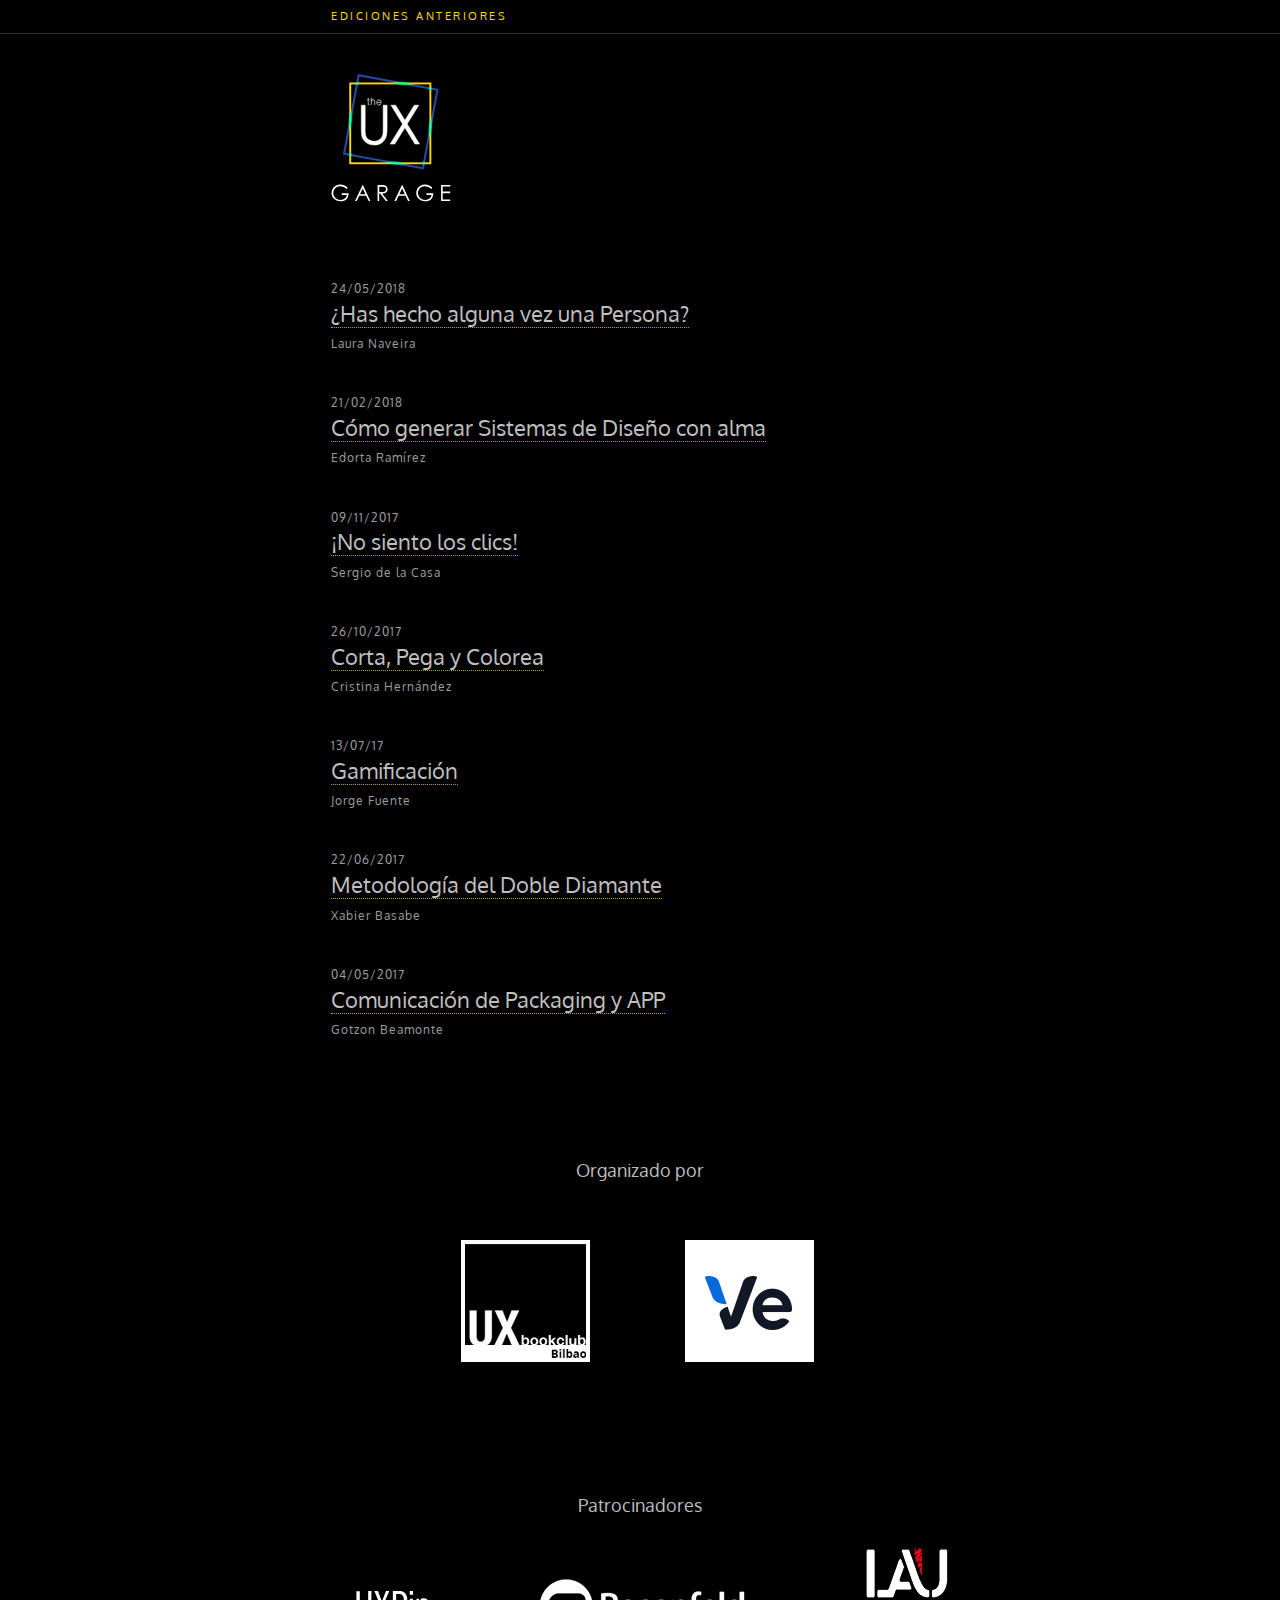
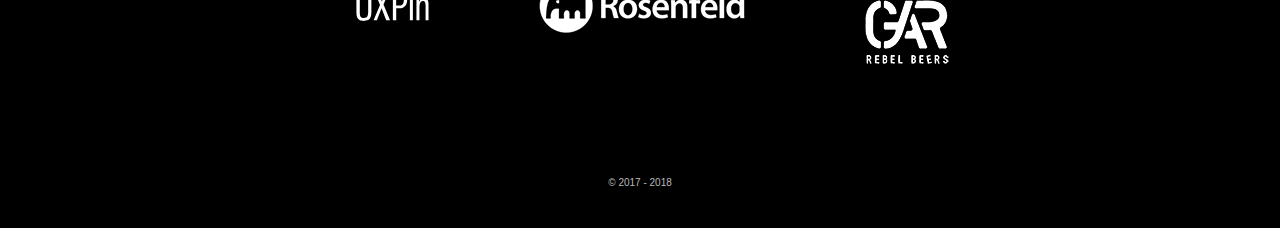
==== commit 9e83006c: "Updates on workshops" ====
--- a/ediciones-anteriores.html
+++ b/ediciones-anteriores.html
@@ -110,6 +110,19 @@
        <div class="c-article__body">
        			<ul class="c-list c-list--talleres">
 
+								<li class="c-list__item">
+										<div class="c-list__container">
+											<div class="c-list__date">
+												<span>24/05/2018</span>
+											</div>
+											<div class="c-list__content">
+												 <a href="ediciones-anteriores/design-thinking-con-laura-naveira.html">¿Has hecho alguna vez una Persona?</a>	
+												 <p>Laura Naveira</p>	
+											</div>
+										</div>
+									</li>
+	 
+
        				<li class="c-list__item">
        					<div class="c-list__container">
        						<div class="c-list__date">
--- a/assets/css/main.min.css
+++ b/assets/css/main.min.css
@@ -1 +1 @@
-@import url(https://fonts.googleapis.com/css?family=Oxygen:400,700);/*! SETTINGS     AJUSTES  ////////////////////////////////////// *//*! # THE UX GARAGE FONT FAMILY  *//*! TOOLS        HERRAMIENTAS  /////////////////////////////// *//*! GENERIC      GENÉRICO  /////////////////////////////////// *//*! box-sizing */html{box-sizing:border-box}*,:after,:before{box-sizing:inherit}/*! normalize.css v5.0.0 | MIT License | github.com/necolas/normalize.css */html{font-family:sans-serif;line-height:1.15;-ms-text-size-adjust:100%;-webkit-text-size-adjust:100%}body{margin:0}article,aside,footer,header,nav,section{display:block}h1{font-size:2em;margin:.67em 0}figcaption,figure,main{display:block}figure{margin:1em 40px}hr{box-sizing:content-box;height:0;overflow:visible}pre{font-family:monospace,monospace;font-size:1em}a{background-color:transparent;-webkit-text-decoration-skip:objects}a:active,a:hover{outline-width:0}abbr[title]{border-bottom:none;text-decoration:underline;text-decoration:underline dotted}b,strong{font-weight:inherit}b,strong{font-weight:bolder}code,kbd,samp{font-family:monospace,monospace;font-size:1em}dfn{font-style:italic}mark{background-color:#ff0;color:#000}small{font-size:80%}sub,sup{font-size:75%;line-height:0;position:relative;vertical-align:baseline}sub{bottom:-.25em}sup{top:-.5em}audio,video{display:inline-block}audio:not([controls]){display:none;height:0}img{border-style:none}svg:not(:root){overflow:hidden}button,input,optgroup,select,textarea{font-family:sans-serif;font-size:100%;line-height:1.15;margin:0}button,input{overflow:visible}button,select{text-transform:none}[type=reset],[type=submit],button,html [type=button]{-webkit-appearance:button}[type=button]::-moz-focus-inner,[type=reset]::-moz-focus-inner,[type=submit]::-moz-focus-inner,button::-moz-focus-inner{border-style:none;padding:0}[type=button]:-moz-focusring,[type=reset]:-moz-focusring,[type=submit]:-moz-focusring,button:-moz-focusring{outline:1px dotted ButtonText}fieldset{border:1px solid silver;margin:0 2px;padding:.35em .625em .75em}legend{box-sizing:border-box;color:inherit;display:table;max-width:100%;padding:0;white-space:normal}progress{display:inline-block;vertical-align:baseline}textarea{overflow:auto}[type=checkbox],[type=radio]{box-sizing:border-box;padding:0}[type=number]::-webkit-inner-spin-button,[type=number]::-webkit-outer-spin-button{height:auto}[type=search]{-webkit-appearance:textfield;outline-offset:-2px}[type=search]::-webkit-search-cancel-button,[type=search]::-webkit-search-decoration{-webkit-appearance:none}::-webkit-file-upload-button{-webkit-appearance:button;font:inherit}details,menu{display:block}summary{display:list-item}canvas{display:inline-block}template{display:none}[hidden]{display:none}/*! A very simple reset that sits on top of Normalize.css. */blockquote,body,dd,dl,fieldset,figure,h1,h2,h3,h4,h5,h6,hr,legend,ol,p,pre,ul{margin:0;padding:0}li>ol,li>ul{margin-bottom:0}table{border-collapse:collapse;border-spacing:0}fieldset{min-width:0;border:0}/*! ELEMENTS     ELEMENTOS  ////////////////////////////////// */html{font-size:100%;overflow-y:scroll;min-height:100%}/*! GLOBAL ELEMENTS SETTINGS */body{font-size:62.5%;font-family:Oxygen,Century Gothic,sans-serif}ul li{list-style-type:none}p{font-size:18px;font-size:1.125rem;line-height:2.1;color:#bfbfbf;font-family:Oxygen,Century Gothic,sans-serif;margin-bottom:20px}p a:link,p a:visited{color:#bfbfbf;text-decoration:none;border-bottom:1px dotted #baa004;-webkit-transition:all .3s ease-in-out;transition:all .3s ease-in-out}p a:active,p a:focus,p a:hover{color:#ffda00}h1{font-size:40px;font-size:2.5rem}h2{font-size:24px;font-size:1.5rem}h3{font-size:20px;font-size:1.25rem}h4{font-size:18px;font-size:1.125rem}h5{font-size:16px;font-size:1rem}h6{font-size:14px;font-size:.875rem}h2,h3,h4,h5,h6{font-weight:300}h1,h2,h3,h4,h5,h6{color:#444}abbr[title]{text-decoration:none}img{max-width:100%;font-style:italic;vertical-align:middle}img[height],img[width]{max-width:none}table{width:100%}.wrapper{margin:0 auto;padding-left:30px;padding-right:30px}@media screen and (min-width:1007px){.wrapper{width:650px;padding:0 16px}}@media screen and (min-width:770px) and (max-width:1007px){.wrapper{width:556px}}@media screen and (min-width:600px) and (max-width:769px){.wrapper{width:525px}}@media screen and (min-width:480px) and (max-width:599px){.wrapper{width:440px}}/*! OBJETCS      OBJETOS ///////////////////////////////////// */body{background-color:#000;background-color:#000}.uxg-garage{background-image:url(../images/uxg-fondo.svg);background-repeat:no-repeat;background-position:center 160px;background-size:auto auto}@media screen and (min-width:1007px){.uxg-garage{background-size:170% auto}}@media screen and (min-width:600px) and (max-width:769px){.uxg-garage{background-size:220% auto}}@media screen and (max-width:600px){.uxg-garage{background-image:none}}.uxg-garage--ediciones{background-image:none}.uxg-garage.is-taller{background-image:none}.o-site{width:100%;margin:0 auto}.o-sectionContainer--bio,.o-sectionContainer--info{background-image:url(../images/bg-section.gif);background-repeat:no-repeat;background-position:left top;background-size:auto;padding-top:50px;margin-top:40px;margin-bottom:40px}@media screen and (max-width:479px){.o-sectionContainer--bio,.o-sectionContainer--info{background-size:90% auto}}@media screen and (min-width:480px) and (max-width:599px){.o-sectionContainer--bio,.o-sectionContainer--info{background-size:82% auto}}@media screen and (min-width:600px) and (max-width:769px){.o-sectionContainer--bio,.o-sectionContainer--info{background-size:81% auto}}@media screen and (min-width:770px) and (max-width:1024px){.o-sectionContainer--bio,.o-sectionContainer--info{background-size:77% auto}}.o-sectionContainer--talleres{padding-top:30px;margin-top:40px}.o-sectionContainer--taller{padding-top:30px;margin-top:40px}/*! COMPONENTS   COMPONENTES  /////////////////////////////// *//*! HEADER */.o-pageHeader{width:100%}.o-header{text-align:center;width:100%;border-top:solid 1px #333;padding-top:90px;padding-bottom:120px}@media screen and (max-width:399px){.o-header{padding-top:40px;padding-bottom:45px}}@media screen and (min-width:400px) and (max-width:599px){.o-header{padding-top:25px;padding-bottom:45px}}.o-header--taller{text-align:center;padding-top:20px;border-top:solid 1px #333}.o-header--taller .c-brand{text-align:left;padding-top:20px}/*! FOOTER */.o-pageFooter{width:100%;border-top:solid 1px #333;text-align:center;padding:40px 0}.c-footer-credits{display:-webkit-box;display:-ms-flexbox;display:flex;-webkit-box-orient:horizontal;-webkit-box-direction:normal;-ms-flex-direction:row;flex-direction:row;-webkit-box-pack:center;-ms-flex-pack:center;justify-content:center;text-align:center}.c-footer-credits div{margin:30px 45px 45px 45px}@media screen and (max-width:599px){.c-footer-credits{-webkit-box-orient:vertical;-webkit-box-direction:normal;-ms-flex-direction:column;flex-direction:column}}.c-footer-text{color:#d8d8d8;font-size:16px;font-size:1rem}.c-footer-copy{color:#bab8b8;font-size:10px;font-size:.625rem;font-family:Arial,Helvetica,sans-serif;padding-top:60px}.c-footer a:link,.c-footer a:visited{color:#d8d8d8;text-decoration:none;margin-right:5px;border-bottom:1px dotted #baa004;-webkit-transition:all .3s ease-in-out;transition:all .3s ease-in-out}.c-footer a:active,.c-footer a:focus,.c-footer a:hover{color:#ffda00}.c-footer-block{padding-top:30px;padding-bottom:50px}.c-footer-list{display:-webkit-box;display:-ms-flexbox;display:flex;-webkit-box-orient:horizontal;-webkit-box-direction:normal;-ms-flex-direction:row;flex-direction:row;-webkit-box-align:center;-ms-flex-align:center;align-items:center;-webkit-box-pack:justify;-ms-flex-pack:justify;justify-content:space-between;-ms-flex-wrap:wrap;flex-wrap:wrap}@media screen and (max-width:599px){.c-footer-list{-webkit-box-orient:vertical;-webkit-box-direction:normal;-ms-flex-direction:column;flex-direction:column}}.c-footer-item{-webkit-box-flex:0;-ms-flex:0 1 auto;flex:0 1 auto}.c-footer-item.is-rosendfeld{margin-left:-35px}@media screen and (max-width:599px){.c-footer-item.is-rosendfeld{margin-left:0;padding-bottom:45px}}@media screen and (max-width:599px){.c-footer-item{margin-bottom:45px}}.c-footer-item a:link,.c-footer-item a:visited{border-bottom:none}.c-section--intro{padding-top:150px;background-image:url(../images/uxg-flecha.svg);background-position:top center;background-repeat:no-repeat;background-size:auto;padding-bottom:50px}@media screen and (max-width:479px){.c-section--intro{padding-top:100px}}@media screen and (min-width:480px) and (max-width:599px){.c-section--intro{padding-top:100px}}.c-info-title{color:#fff;font-size:34px;font-size:2.125rem;line-height:1.3;font-weight:400;font-family:Oxygen,Century Gothic,sans-serif;margin-bottom:22px}@media screen and (min-width:480px) and (max-width:599px){.c-info-title{font-size:30px;font-size:1.875rem}}@media screen and (max-width:479px){.c-info-title{font-size:24px;font-size:1.5rem}}.c-info-img{text-align:center;margin:0 auto 25px 0}.c-info-place{background-image:url(../images/uxg-icon-place.svg);background-repeat:no-repeat;background-position:left top;color:#bfbfbf;font-size:18px;font-size:1.125rem;line-height:1.7;padding-left:25px}.c-info-place a:link,.c-info-place a:visited{color:#bfbfbf;text-decoration:none;border-bottom:1px dotted #baa004;-webkit-transition:all .3s ease-in-out;transition:all .3s ease-in-out}.c-info-place a:active,.c-info-place a:focus,.c-info-place a:hover{color:#ffda00}.c-info-text{margin-top:50px;margin-bottom:50px}.c-info-text p{font-size:14px;font-size:.875rem}.c-info-biolink{margin-bottom:50px}.c-info-biotext{background-image:url(../images/uxg-icon-person.svg);background-repeat:no-repeat;background-position:left top;color:#bfbfbf;font-size:14px;font-size:.875rem;line-height:1.7;padding-left:35px}.c-info-biotext a:link,.c-info-biotext a:visited{color:#bfbfbf;text-decoration:none;border-bottom:1px dotted #baa004;-webkit-transition:all .3s ease-in-out;transition:all .3s ease-in-out}.c-info-biotext a:active,.c-info-biotext a:focus,.c-info-biotext a:hover{color:#ffda00}.c-info-btn{background-image:url(../images/uxg-flecha-btn.svg);background-repeat:no-repeat;background-position:30% bottom;padding-bottom:210px;background-size:auto}@media screen and (max-width:399px){.c-info-btn{background-size:78% auto;padding-bottom:170px;background-position:right bottom}}@media screen and (min-width:400px) and (max-width:599px){.c-info-btn{background-size:78% auto;background-position:right bottom}}@media screen and (min-width:600px) and (max-width:769px){.c-info-btn{background-position:50% bottom}}.c-link-ohyeah:link,.c-link-ohyeah:visited{color:#fff;font-family:Oxygen,Century Gothic,sans-serif;font-size:13px;font-size:.8125rem;border-style:solid;border-width:1px;border-color:#ffda00;font-size:30px;font-size:1.875rem;font-weight:400;text-decoration:none;text-transform:uppercase;padding:15px 20px 22px 20px;display:block;-webkit-transition:all .3s ease-in-out;transition:all .3s ease-in-out;width:190px}.c-link-ohyeah:active,.c-link-ohyeah:focus,.c-link-ohyeah:hover{background-color:rgba(255,218,0,.2)}.c-link:link,.c-link:visited{color:#fff;font-family:Oxygen,Century Gothic,sans-serif;font-size:13px;font-size:.8125rem;border-style:solid;border-width:1px;border-color:#ffda00;font-size:30px;font-size:1.875rem;font-weight:400;text-decoration:none;text-transform:uppercase;padding:15px 20px 22px 20px;-webkit-transition:all .3s ease-in-out;transition:all .3s ease-in-out;width:auto}.c-link:active,.c-link:focus,.c-link:hover{background-color:rgba(255,218,0,.2)}.c-bio-heading{margin-bottom:30px}.c-bio-photo{margin-bottom:30px}.c-bio-text{margin-top:10px}.c-bio-text p{font-size:14px;font-size:.875rem;padding-left:35px}.c-media img{margin:20px 0}.c-global-btn{padding:0 0 50px 0}.o-pageContent--taller .c-info-title{font-size:24px;font-size:1.5rem}@media screen and (max-width:399px){.o-pageContent--taller .c-info-title{font-size:18px;font-size:1.125rem}}.o-pageContent--taller .c-doc{font-size:20px;font-size:1.25rem;line-height:1.5}@media screen and (max-width:399px){.o-pageContent--taller .c-doc{font-size:16px;font-size:1rem;line-height:1.5}}.c-article__header{padding:10px 0 40px 0}.c-article__headline{font-size:34px;font-size:2.125rem;color:#fff}.c-article__body{min-height:55vh}.c-list{color:#fff;padding-top:10px}.c-list__item{margin-bottom:40px}.c-list__date{width:100%;margin-bottom:5px}.c-list__date span{font-size:12px;font-size:.75rem;letter-spacing:1px;letter-spacing:.0625rem;color:#9e9d9d}.c-list__content a:link,.c-list__content a:visited{color:#bfbfbf;font-size:22px;font-size:1.375rem;text-decoration:none;border-bottom:1px dotted #baa004;-webkit-transition:all .3s ease-in-out;transition:all .3s ease-in-out}@media screen and (max-width:480px){.c-list__content a:link,.c-list__content a:visited{font-size:18px;font-size:1.125rem}}.c-list__content a:active,.c-list__content a:focus,.c-list__content a:hover{color:#ffda00}.c-list__content p{margin-top:5px;font-size:12px;font-size:.75rem;color:#9e9d9d;letter-spacing:1px;letter-spacing:.0625rem}.c-nav ul{padding:1em 0;margin:0}.c-nav ul li a:link,.c-nav ul li a:visited{color:#bab8b8;text-decoration:none;-webkit-transition:all .3s ease-in-out;transition:all .3s ease-in-out;font-size:11px;font-size:.6875rem;letter-spacing:2.5px;letter-spacing:.15625rem;text-transform:uppercase;padding:.5rem .5rem .5rem 0}.c-nav ul li a:active,.c-nav ul li a:focus,.c-nav ul li a:hover{color:#ffda00}.c-nav ul li.is-active a:link,.c-nav ul li.is-active a:visited{color:#ffda00}.c-nav ul li.is-active a:active,.c-nav ul li.is-active a:focus,.c-nav ul li.is-active a:hover{color:#ffda00}.c-gallery-list{display:-ms-grid;display:grid;-ms-grid-columns:(minmax(180px,1fr)) [auto-fill];grid-template-columns:repeat(auto-fill,minmax(180px,1fr));grid-auto-rows:auto;grid-column-gap:20px;grid-row-gap:20px}/*! UTILITIES    UTILIDADES  /////////////////////////////// *//*! utilities */.u-clearfix{display:table;clear:both;content:''}.u-hidden-visually{border:0!important;clip:rect(0 0 0 0)!important;-webkit-clip-path:inset(50%)!important;clip-path:inset(50%)!important;height:1px!important;margin:-1px!important;overflow:hidden!important;padding:0!important;position:absolute!important;white-space:nowrap!important;width:1px!important}.u-hidden{display:none!important}.u-text-right{text-align:right!important}.u-text-left{text-align:left!important}.u-text-center{text-align:center!important}.u-text-justify{text-align:justify!important}.u-skip a{position:absolute;left:-10000px;top:auto;width:1px;height:1px;overflow:hidden}.u-skip a:focus{position:static;width:auto;height:auto}+@import url(https://fonts.googleapis.com/css?family=Oxygen:400,700);/*! SETTINGS     AJUSTES  ////////////////////////////////////// *//*! # THE UX GARAGE FONT FAMILY  *//*! TOOLS        HERRAMIENTAS  /////////////////////////////// *//*! GENERIC      GENÉRICO  /////////////////////////////////// *//*! box-sizing */html{box-sizing:border-box}*,:after,:before{box-sizing:inherit}/*! normalize.css v5.0.0 | MIT License | github.com/necolas/normalize.css */html{font-family:sans-serif;line-height:1.15;-ms-text-size-adjust:100%;-webkit-text-size-adjust:100%}body{margin:0}article,aside,footer,header,nav,section{display:block}h1{font-size:2em;margin:.67em 0}figcaption,figure,main{display:block}figure{margin:1em 40px}hr{box-sizing:content-box;height:0;overflow:visible}pre{font-family:monospace,monospace;font-size:1em}a{background-color:transparent;-webkit-text-decoration-skip:objects}a:active,a:hover{outline-width:0}abbr[title]{border-bottom:none;text-decoration:underline;text-decoration:underline dotted}b,strong{font-weight:inherit}b,strong{font-weight:bolder}code,kbd,samp{font-family:monospace,monospace;font-size:1em}dfn{font-style:italic}mark{background-color:#ff0;color:#000}small{font-size:80%}sub,sup{font-size:75%;line-height:0;position:relative;vertical-align:baseline}sub{bottom:-.25em}sup{top:-.5em}audio,video{display:inline-block}audio:not([controls]){display:none;height:0}img{border-style:none}svg:not(:root){overflow:hidden}button,input,optgroup,select,textarea{font-family:sans-serif;font-size:100%;line-height:1.15;margin:0}button,input{overflow:visible}button,select{text-transform:none}[type=reset],[type=submit],button,html [type=button]{-webkit-appearance:button}[type=button]::-moz-focus-inner,[type=reset]::-moz-focus-inner,[type=submit]::-moz-focus-inner,button::-moz-focus-inner{border-style:none;padding:0}[type=button]:-moz-focusring,[type=reset]:-moz-focusring,[type=submit]:-moz-focusring,button:-moz-focusring{outline:1px dotted ButtonText}fieldset{border:1px solid silver;margin:0 2px;padding:.35em .625em .75em}legend{box-sizing:border-box;color:inherit;display:table;max-width:100%;padding:0;white-space:normal}progress{display:inline-block;vertical-align:baseline}textarea{overflow:auto}[type=checkbox],[type=radio]{box-sizing:border-box;padding:0}[type=number]::-webkit-inner-spin-button,[type=number]::-webkit-outer-spin-button{height:auto}[type=search]{-webkit-appearance:textfield;outline-offset:-2px}[type=search]::-webkit-search-cancel-button,[type=search]::-webkit-search-decoration{-webkit-appearance:none}::-webkit-file-upload-button{-webkit-appearance:button;font:inherit}details,menu{display:block}summary{display:list-item}canvas{display:inline-block}template{display:none}[hidden]{display:none}/*! A very simple reset that sits on top of Normalize.css. */blockquote,body,dd,dl,fieldset,figure,h1,h2,h3,h4,h5,h6,hr,legend,ol,p,pre,ul{margin:0;padding:0}li>ol,li>ul{margin-bottom:0}table{border-collapse:collapse;border-spacing:0}fieldset{min-width:0;border:0}/*! ELEMENTS     ELEMENTOS  ////////////////////////////////// */html{font-size:100%;overflow-y:scroll;min-height:100%}/*! GLOBAL ELEMENTS SETTINGS */body{font-size:62.5%;font-family:Oxygen,Century Gothic,sans-serif}ul li{list-style-type:none}p{font-size:18px;font-size:1.125rem;line-height:2.1;color:#bfbfbf;font-family:Oxygen,Century Gothic,sans-serif;margin-bottom:20px}p a:link,p a:visited{color:#bfbfbf;text-decoration:none;border-bottom:1px dotted #baa004;-webkit-transition:all .3s ease-in-out;transition:all .3s ease-in-out}p a:active,p a:focus,p a:hover{color:#ffda00}h1{font-size:40px;font-size:2.5rem}h2{font-size:24px;font-size:1.5rem}h3{font-size:20px;font-size:1.25rem}h4{font-size:18px;font-size:1.125rem}h5{font-size:16px;font-size:1rem}h6{font-size:14px;font-size:.875rem}h2,h3,h4,h5,h6{font-weight:300}h1,h2,h3,h4,h5,h6{color:#444}abbr[title]{text-decoration:none}img{max-width:100%;font-style:italic;vertical-align:middle}img[height],img[width]{max-width:none}table{width:100%}.wrapper{margin:0 auto;padding-left:30px;padding-right:30px}@media screen and (min-width:1007px){.wrapper{width:650px;padding:0 16px}}@media screen and (min-width:770px) and (max-width:1007px){.wrapper{width:556px}}@media screen and (min-width:600px) and (max-width:769px){.wrapper{width:525px}}@media screen and (min-width:480px) and (max-width:599px){.wrapper{width:440px}}/*! OBJETCS      OBJETOS ///////////////////////////////////// */body{background-color:#000;background-color:#000}.uxg-garage{background-image:url(../images/uxg-fondo.svg);background-repeat:no-repeat;background-position:center 160px;background-size:auto auto}@media screen and (min-width:1007px){.uxg-garage{background-size:170% auto}}@media screen and (min-width:600px) and (max-width:769px){.uxg-garage{background-size:220% auto}}@media screen and (max-width:600px){.uxg-garage{background-image:none}}.uxg-garage--ediciones{background-image:none}.uxg-garage.is-taller{background-image:none}.o-site{width:100%;margin:0 auto}.o-sectionContainer--bio,.o-sectionContainer--info{background-image:url(../images/bg-section.gif);background-repeat:no-repeat;background-position:left top;background-size:auto;padding-top:50px;margin-top:40px;margin-bottom:40px}@media screen and (max-width:479px){.o-sectionContainer--bio,.o-sectionContainer--info{background-size:90% auto}}@media screen and (min-width:480px) and (max-width:599px){.o-sectionContainer--bio,.o-sectionContainer--info{background-size:82% auto}}@media screen and (min-width:600px) and (max-width:769px){.o-sectionContainer--bio,.o-sectionContainer--info{background-size:81% auto}}@media screen and (min-width:770px) and (max-width:1024px){.o-sectionContainer--bio,.o-sectionContainer--info{background-size:77% auto}}.o-sectionContainer--talleres{padding-top:30px;margin-top:40px}.o-sectionContainer--taller{padding-top:30px;margin-top:40px}/*! COMPONENTS   COMPONENTES  /////////////////////////////// *//*! HEADER */.o-pageHeader{width:100%}.o-header{text-align:center;width:100%;border-top:solid 1px #333;padding-top:90px;padding-bottom:120px}@media screen and (max-width:399px){.o-header{padding-top:40px;padding-bottom:45px}}@media screen and (min-width:400px) and (max-width:599px){.o-header{padding-top:25px;padding-bottom:45px}}.o-header--taller{text-align:center;padding-top:20px;border-top:solid 1px #333}.o-header--taller .c-brand{text-align:left;padding-top:20px}/*! FOOTER */.o-pageFooter{width:100%;text-align:center;padding:40px 0}.c-footer-credits{display:-webkit-box;display:-ms-flexbox;display:flex;-webkit-box-orient:horizontal;-webkit-box-direction:normal;-ms-flex-direction:row;flex-direction:row;-webkit-box-pack:center;-ms-flex-pack:center;justify-content:center;text-align:center}.c-footer-credits div{margin:30px 45px 45px 45px}@media screen and (max-width:599px){.c-footer-credits{-webkit-box-orient:vertical;-webkit-box-direction:normal;-ms-flex-direction:column;flex-direction:column}}.c-footer-text{color:#d8d8d8;font-size:16px;font-size:1rem}.c-footer-copy{color:#bab8b8;font-size:10px;font-size:.625rem;font-family:Arial,Helvetica,sans-serif;padding-top:60px}.c-footer a:link,.c-footer a:visited{color:#d8d8d8;text-decoration:none;margin-right:5px;border-bottom:1px dotted #baa004;-webkit-transition:all .3s ease-in-out;transition:all .3s ease-in-out}.c-footer a:active,.c-footer a:focus,.c-footer a:hover{color:#ffda00}.c-footer-block{padding-top:30px;padding-bottom:50px}.c-footer-list{display:-webkit-box;display:-ms-flexbox;display:flex;-webkit-box-orient:horizontal;-webkit-box-direction:normal;-ms-flex-direction:row;flex-direction:row;-webkit-box-align:center;-ms-flex-align:center;align-items:center;-webkit-box-pack:justify;-ms-flex-pack:justify;justify-content:space-between;-ms-flex-wrap:wrap;flex-wrap:wrap}@media screen and (max-width:599px){.c-footer-list{-webkit-box-orient:vertical;-webkit-box-direction:normal;-ms-flex-direction:column;flex-direction:column}}.c-footer-item{-webkit-box-flex:0;-ms-flex:0 1 auto;flex:0 1 auto}.c-footer-item.is-rosendfeld{margin-left:-35px}@media screen and (max-width:599px){.c-footer-item.is-rosendfeld{margin-left:0;padding-bottom:45px}}@media screen and (max-width:599px){.c-footer-item{margin-bottom:45px}}.c-footer-item a:link,.c-footer-item a:visited{border-bottom:none}.c-section--intro{padding-top:150px;background-image:url(../images/uxg-flecha.svg);background-position:top center;background-repeat:no-repeat;background-size:auto;padding-bottom:50px}@media screen and (max-width:479px){.c-section--intro{padding-top:100px}}@media screen and (min-width:480px) and (max-width:599px){.c-section--intro{padding-top:100px}}.c-info-title{color:#fff;font-size:34px;font-size:2.125rem;line-height:1.3;font-weight:400;font-family:Oxygen,Century Gothic,sans-serif;margin-bottom:22px}@media screen and (min-width:480px) and (max-width:599px){.c-info-title{font-size:30px;font-size:1.875rem}}@media screen and (max-width:479px){.c-info-title{font-size:24px;font-size:1.5rem}}.c-info-img{text-align:center;margin:0 auto 25px 0}.c-info-place{background-image:url(../images/uxg-icon-place.svg);background-repeat:no-repeat;background-position:left top;color:#bfbfbf;font-size:18px;font-size:1.125rem;line-height:1.7;padding-left:25px}.c-info-place a:link,.c-info-place a:visited{color:#bfbfbf;text-decoration:none;border-bottom:1px dotted #baa004;-webkit-transition:all .3s ease-in-out;transition:all .3s ease-in-out}.c-info-place a:active,.c-info-place a:focus,.c-info-place a:hover{color:#ffda00}.c-info-text{margin-top:50px;margin-bottom:50px}.c-info-text p{font-size:14px;font-size:.875rem}.c-info-biolink{margin-bottom:50px}.c-info-biotext{background-image:url(../images/uxg-icon-person.svg);background-repeat:no-repeat;background-position:left top;color:#bfbfbf;font-size:14px;font-size:.875rem;line-height:1.7;padding-left:35px}.c-info-biotext a:link,.c-info-biotext a:visited{color:#bfbfbf;text-decoration:none;border-bottom:1px dotted #baa004;-webkit-transition:all .3s ease-in-out;transition:all .3s ease-in-out}.c-info-biotext a:active,.c-info-biotext a:focus,.c-info-biotext a:hover{color:#ffda00}.c-info-btn{background-image:url(../images/uxg-flecha-btn.svg);background-repeat:no-repeat;background-position:30% bottom;padding-bottom:210px;background-size:auto}@media screen and (max-width:399px){.c-info-btn{background-size:78% auto;padding-bottom:170px;background-position:right bottom}}@media screen and (min-width:400px) and (max-width:599px){.c-info-btn{background-size:78% auto;background-position:right bottom}}@media screen and (min-width:600px) and (max-width:769px){.c-info-btn{background-position:50% bottom}}.c-link-ohyeah:link,.c-link-ohyeah:visited{color:#fff;font-family:Oxygen,Century Gothic,sans-serif;font-size:13px;font-size:.8125rem;border-style:solid;border-width:1px;border-color:#ffda00;font-size:30px;font-size:1.875rem;font-weight:400;text-decoration:none;text-transform:uppercase;padding:15px 20px 22px 20px;display:block;-webkit-transition:all .3s ease-in-out;transition:all .3s ease-in-out;width:190px}.c-link-ohyeah:active,.c-link-ohyeah:focus,.c-link-ohyeah:hover{background-color:rgba(255,218,0,.2)}.c-link:link,.c-link:visited{color:#fff;font-family:Oxygen,Century Gothic,sans-serif;font-size:13px;font-size:.8125rem;border-style:solid;border-width:1px;border-color:#ffda00;font-size:30px;font-size:1.875rem;font-weight:400;text-decoration:none;text-transform:uppercase;padding:15px 20px 22px 20px;-webkit-transition:all .3s ease-in-out;transition:all .3s ease-in-out;width:auto}.c-link:active,.c-link:focus,.c-link:hover{background-color:rgba(255,218,0,.2)}.c-bio-heading{margin-bottom:30px}.c-bio-photo{margin-bottom:30px}.c-bio-text{margin-top:10px}.c-bio-text p{font-size:14px;font-size:.875rem;padding-left:35px}.c-media img{margin:20px 0}.c-global-btn{padding:0 0 50px 0}.o-pageContent--taller .c-info-title{font-size:24px;font-size:1.5rem}@media screen and (max-width:399px){.o-pageContent--taller .c-info-title{font-size:18px;font-size:1.125rem}}.o-pageContent--taller .c-doc{font-size:20px;font-size:1.25rem;line-height:1.5}@media screen and (max-width:399px){.o-pageContent--taller .c-doc{font-size:16px;font-size:1rem;line-height:1.5}}.c-article__header{padding:10px 0 40px 0}.c-article__headline{font-size:34px;font-size:2.125rem;color:#fff}.c-article__body{min-height:55vh}.c-list{color:#fff;padding-top:10px}.c-list__item{margin-bottom:40px}.c-list__date{width:100%;margin-bottom:5px}.c-list__date span{font-size:12px;font-size:.75rem;letter-spacing:1px;letter-spacing:.0625rem;color:#9e9d9d}.c-list__content a:link,.c-list__content a:visited{color:#bfbfbf;font-size:22px;font-size:1.375rem;text-decoration:none;border-bottom:1px dotted #baa004;-webkit-transition:all .3s ease-in-out;transition:all .3s ease-in-out}@media screen and (max-width:480px){.c-list__content a:link,.c-list__content a:visited{font-size:18px;font-size:1.125rem}}.c-list__content a:active,.c-list__content a:focus,.c-list__content a:hover{color:#ffda00}.c-list__content p{margin-top:5px;font-size:12px;font-size:.75rem;color:#9e9d9d;letter-spacing:1px;letter-spacing:.0625rem}.c-nav ul{padding:1em 0;margin:0}.c-nav ul li a:link,.c-nav ul li a:visited{color:#bab8b8;text-decoration:none;-webkit-transition:all .3s ease-in-out;transition:all .3s ease-in-out;font-size:11px;font-size:.6875rem;letter-spacing:2.5px;letter-spacing:.15625rem;text-transform:uppercase;padding:.5rem .5rem .5rem 0}.c-nav ul li a:active,.c-nav ul li a:focus,.c-nav ul li a:hover{color:#ffda00}.c-nav ul li.is-active a:link,.c-nav ul li.is-active a:visited{color:#ffda00}.c-nav ul li.is-active a:active,.c-nav ul li.is-active a:focus,.c-nav ul li.is-active a:hover{color:#ffda00}.c-gallery-list{display:-ms-grid;display:grid;-ms-grid-columns:(minmax(180px,1fr)) [auto-fill];grid-template-columns:repeat(auto-fill,minmax(180px,1fr));grid-auto-rows:auto;grid-column-gap:20px;grid-row-gap:20px}/*! UTILITIES    UTILIDADES  /////////////////////////////// *//*! utilities */.u-clearfix{display:table;clear:both;content:''}.u-hidden-visually{border:0!important;clip:rect(0 0 0 0)!important;-webkit-clip-path:inset(50%)!important;clip-path:inset(50%)!important;height:1px!important;margin:-1px!important;overflow:hidden!important;padding:0!important;position:absolute!important;white-space:nowrap!important;width:1px!important}.u-hidden{display:none!important}.u-text-right{text-align:right!important}.u-text-left{text-align:left!important}.u-text-center{text-align:center!important}.u-text-justify{text-align:justify!important}.u-skip a{position:absolute;left:-10000px;top:auto;width:1px;height:1px;overflow:hidden}.u-skip a:focus{position:static;width:auto;height:auto}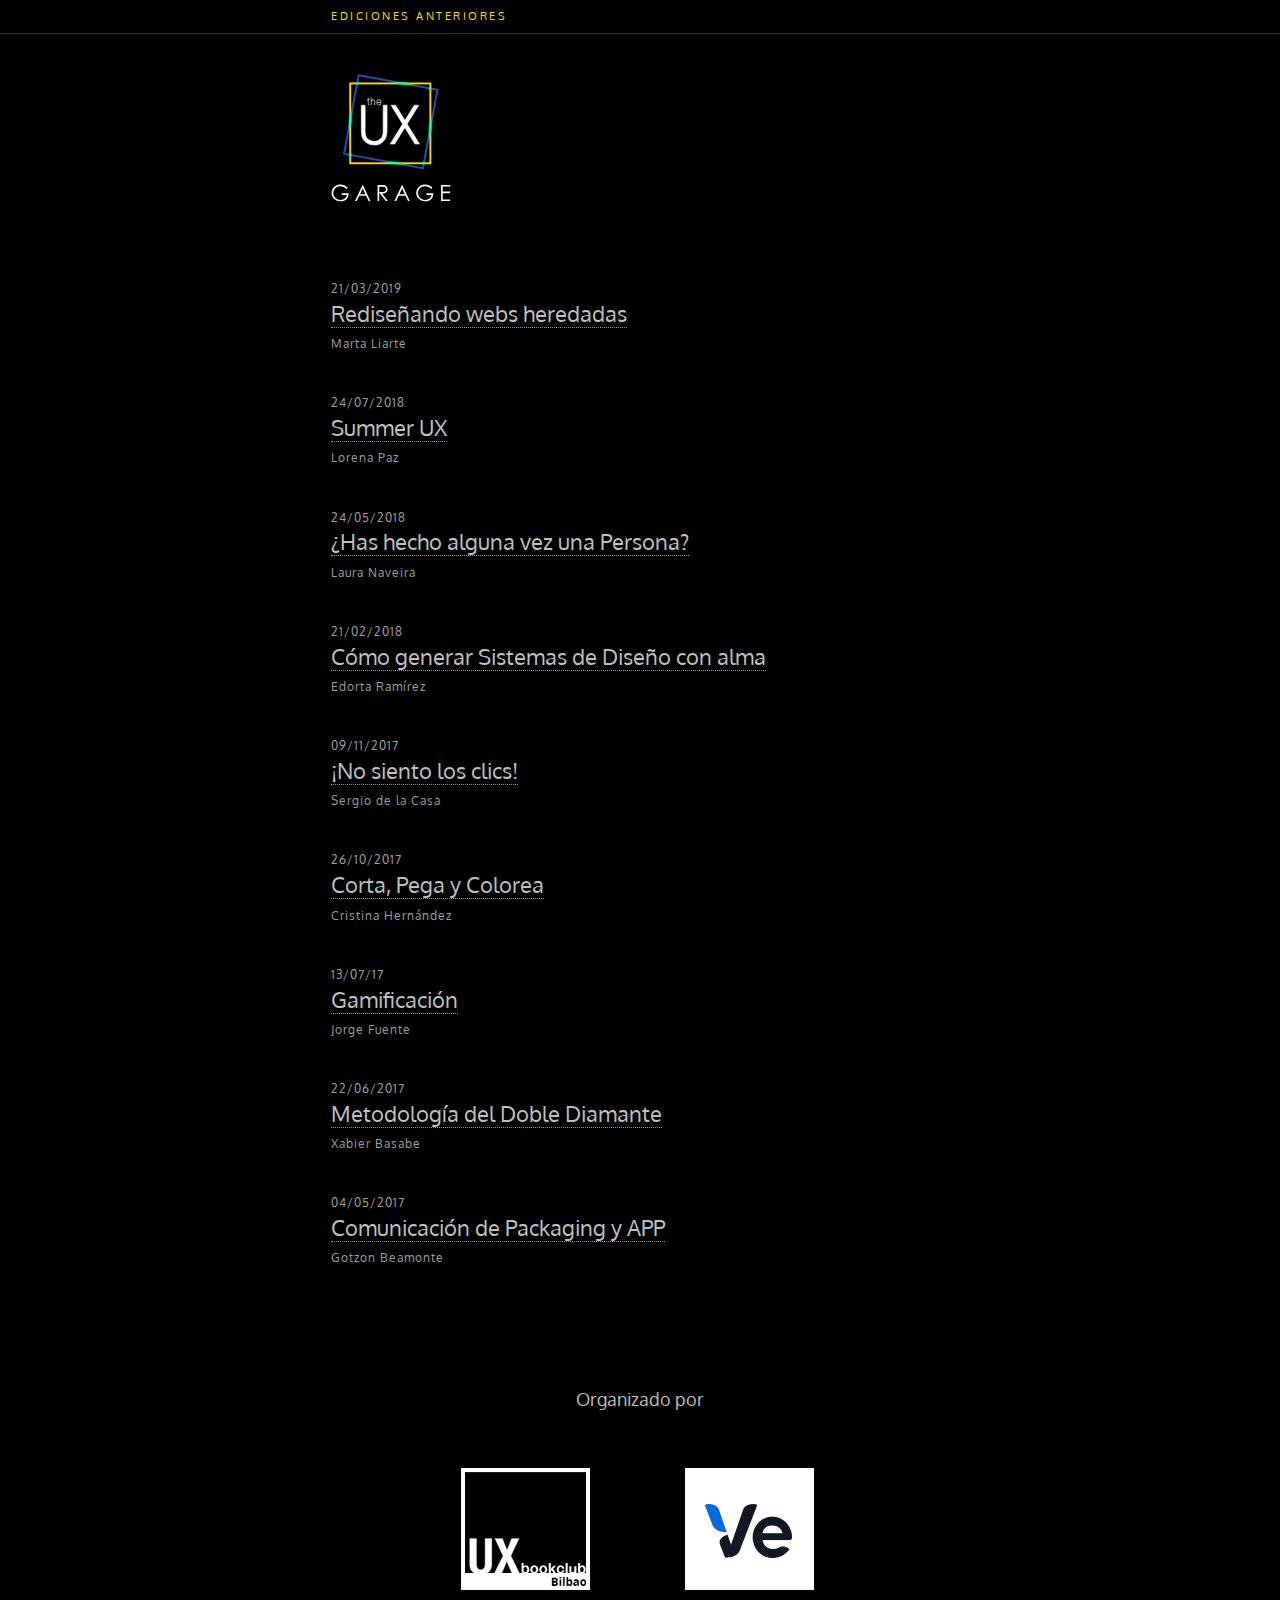
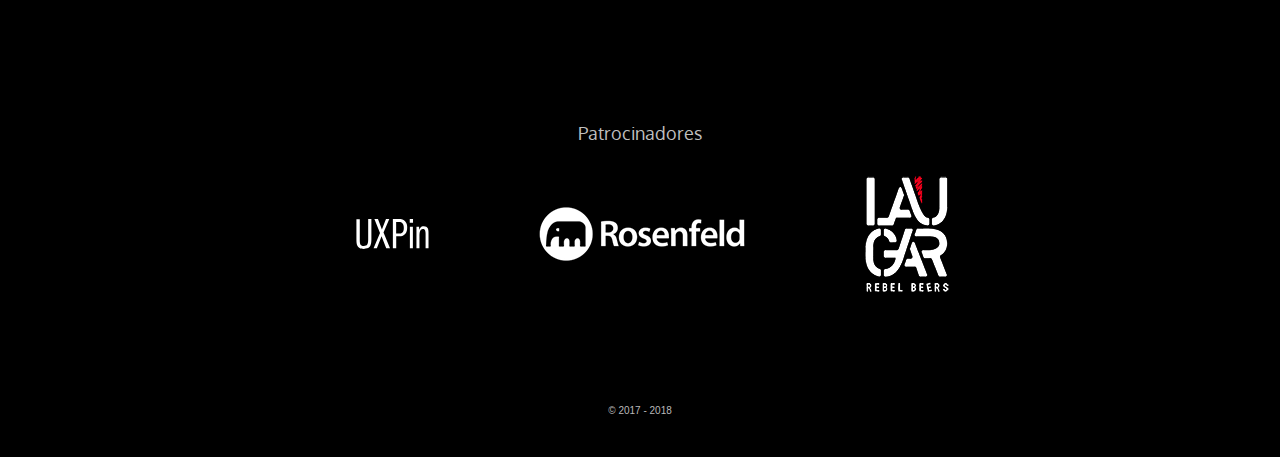
==== commit 549b1260: "Content updates for workshop and new event" ====
--- a/ediciones-anteriores.html
+++ b/ediciones-anteriores.html
@@ -113,6 +113,31 @@
 								<li class="c-list__item">
 										<div class="c-list__container">
 											<div class="c-list__date">
+												<span>21/03/2019</span>
+											</div>
+											<div class="c-list__content">
+												 <a href="ediciones-anteriores/arquitectura-informacion-web-heredadas.html">Rediseñando webs heredadas</a>	
+												 <p>Marta Liarte</p>	
+											</div>
+										</div>
+									</li>
+
+									<li class="c-list__item">
+											<div class="c-list__container">
+												<div class="c-list__date">
+													<span>24/07/2018</span>
+												</div>
+												<div class="c-list__content">
+													 <a href="ediciones-anteriores/summer-ux-con-lorena-paz.html">Summer UX</a>	
+													 <p>Lorena Paz</p>	
+												</div>
+											</div>
+										</li>
+	
+
+								<li class="c-list__item">
+										<div class="c-list__container">
+											<div class="c-list__date">
 												<span>24/05/2018</span>
 											</div>
 											<div class="c-list__content">
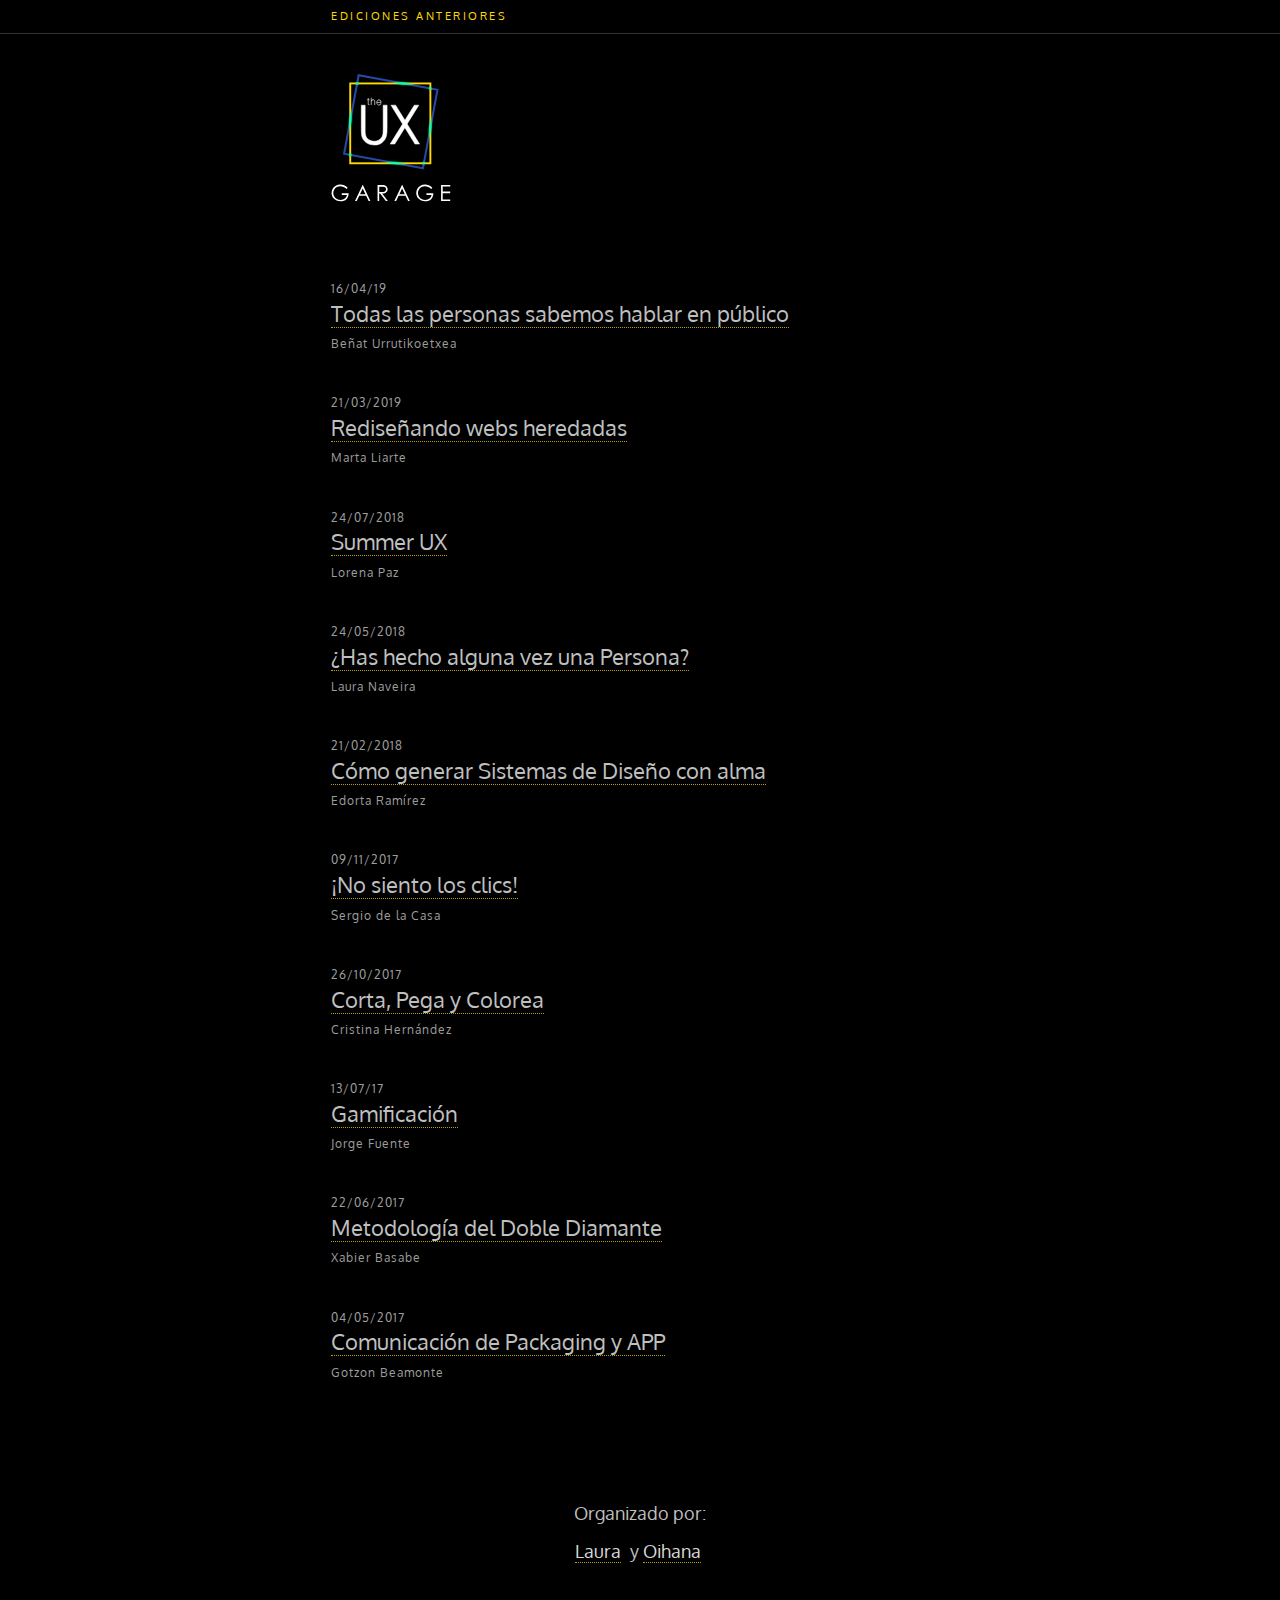
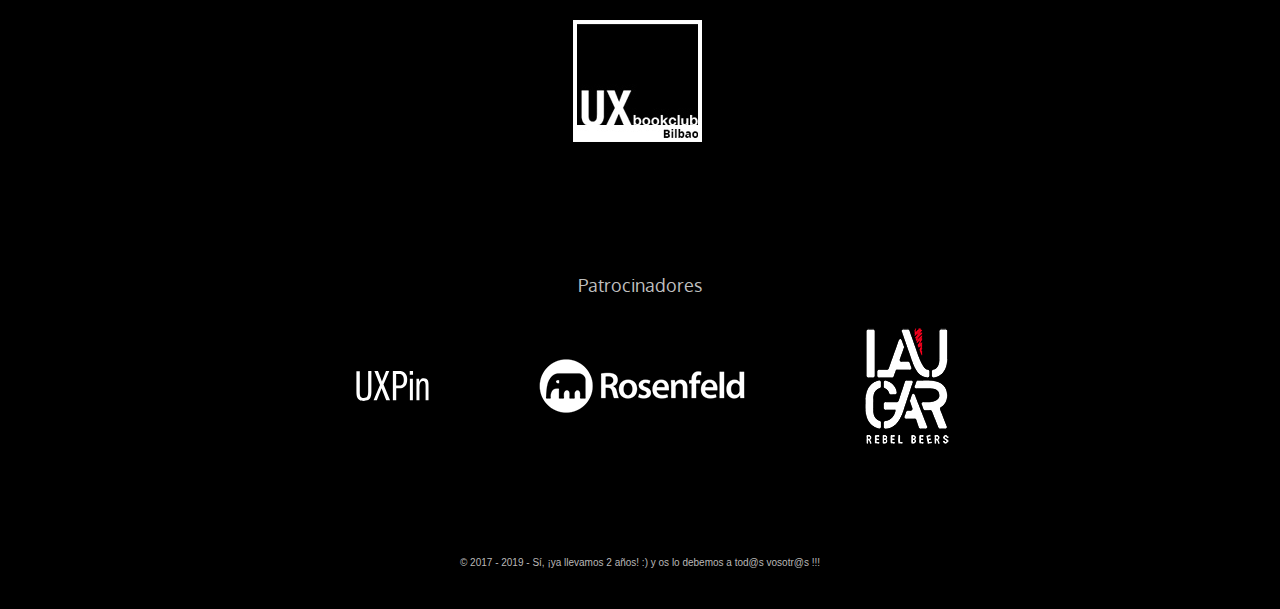
==== commit 236e29db: "Bulk files update" ====
--- a/ediciones-anteriores.html
+++ b/ediciones-anteriores.html
@@ -109,6 +109,17 @@
 
        <div class="c-article__body">
        			<ul class="c-list c-list--talleres">
+						<li class="c-list__item">
+								<div class="c-list__container">
+									<div class="c-list__date">
+										<span>16/04/19</span>
+									</div>
+									<div class="c-list__content">
+										 <a href="ediciones-anteriores/todas-las-personas-sabemos-hablar-en-publico.html">Todas las personas sabemos hablar en público</a>	
+										 <p>Beñat Urrutikoetxea</p>	
+									</div>
+								</div>
+							</li>
 
 								<li class="c-list__item">
 										<div class="c-list__container">
@@ -252,17 +263,17 @@
 
           <div class="c-footer-block">
 		          <div class="c-footer-text">
-					  		 <p>Organizado por</p>
+					  		 <p>Organizado por:<br>
+					 <a href="https://es.linkedin.com/in/laura-naveira-velasco-a498254a" target="_blank">Laura</a> y <a href="https://es.linkedin.com/in/oihana-alberdi-965aba29" target="_blank">Oihana</a></br>
+					 
+							   </p>
 					  	</div>
 			  	<div class="c-footer-credits">
 			  	 <div class="c-footer-club">
 			  		 <a href="https://twitter.com/uxbcbilbao" target="_blank" title="Acceso al perfil de twitter de ux book club Bilbao,este enlace se abrirá en una nueva ventana del navegador">
 			  		 <img src="assets/images/uxg-marca-ux-book-club.jpg" alt="Marca UX Book Club Bilbao"></a>
 			  		</div>
-				  	<div class="c-footer-ve"> 
-				  		 <a href="https://www.veinteractive.com/es" target="_blank" title="Acceso al site de Ve interactive, este enlace se abrirá en una nueva ventana del navegador">
-				  		 <img src="assets/images/uxg-marca-ve-interactive.jpg" alt="Marca Ve interactive"></a>
-				  	</div>
+				  
 			  	</div><!--/c-footer-credits -->
          </div> 
 
@@ -277,7 +288,7 @@
 			     		<li class="c-footer-item is-rosendfeld">
 					     	<img src="assets/images/Rosenfeld-white.png" alt="Rosendfeld Media">
 			       </li>
-			     		<li class="c-footer-item is-laugar">
+			     	 <li class="c-footer-item is-laugar">
 			  		 <img src="assets/images/laugar-rebel-beers.png"  alt="Laugar Rebel Beer">
 			     	</li>
 			     </ul>
@@ -290,7 +301,7 @@
 
 
 			  		<div class="c-footer-copy">
-			  		   © 2017 - 2018
+			  		   © 2017 - 2019 - Sí, ¡ya llevamos 2 años! :) y os lo debemos a tod@s vosotr@s !!!
 			  	</div>
 			  </div>
 
--- a/assets/css/main.min.css
+++ b/assets/css/main.min.css
@@ -1 +1 @@
-@import url(https://fonts.googleapis.com/css?family=Oxygen:400,700);/*! SETTINGS     AJUSTES  ////////////////////////////////////// *//*! # THE UX GARAGE FONT FAMILY  *//*! TOOLS        HERRAMIENTAS  /////////////////////////////// *//*! GENERIC      GENÉRICO  /////////////////////////////////// *//*! box-sizing */html{box-sizing:border-box}*,:after,:before{box-sizing:inherit}/*! normalize.css v5.0.0 | MIT License | github.com/necolas/normalize.css */html{font-family:sans-serif;line-height:1.15;-ms-text-size-adjust:100%;-webkit-text-size-adjust:100%}body{margin:0}article,aside,footer,header,nav,section{display:block}h1{font-size:2em;margin:.67em 0}figcaption,figure,main{display:block}figure{margin:1em 40px}hr{box-sizing:content-box;height:0;overflow:visible}pre{font-family:monospace,monospace;font-size:1em}a{background-color:transparent;-webkit-text-decoration-skip:objects}a:active,a:hover{outline-width:0}abbr[title]{border-bottom:none;text-decoration:underline;text-decoration:underline dotted}b,strong{font-weight:inherit}b,strong{font-weight:bolder}code,kbd,samp{font-family:monospace,monospace;font-size:1em}dfn{font-style:italic}mark{background-color:#ff0;color:#000}small{font-size:80%}sub,sup{font-size:75%;line-height:0;position:relative;vertical-align:baseline}sub{bottom:-.25em}sup{top:-.5em}audio,video{display:inline-block}audio:not([controls]){display:none;height:0}img{border-style:none}svg:not(:root){overflow:hidden}button,input,optgroup,select,textarea{font-family:sans-serif;font-size:100%;line-height:1.15;margin:0}button,input{overflow:visible}button,select{text-transform:none}[type=reset],[type=submit],button,html [type=button]{-webkit-appearance:button}[type=button]::-moz-focus-inner,[type=reset]::-moz-focus-inner,[type=submit]::-moz-focus-inner,button::-moz-focus-inner{border-style:none;padding:0}[type=button]:-moz-focusring,[type=reset]:-moz-focusring,[type=submit]:-moz-focusring,button:-moz-focusring{outline:1px dotted ButtonText}fieldset{border:1px solid silver;margin:0 2px;padding:.35em .625em .75em}legend{box-sizing:border-box;color:inherit;display:table;max-width:100%;padding:0;white-space:normal}progress{display:inline-block;vertical-align:baseline}textarea{overflow:auto}[type=checkbox],[type=radio]{box-sizing:border-box;padding:0}[type=number]::-webkit-inner-spin-button,[type=number]::-webkit-outer-spin-button{height:auto}[type=search]{-webkit-appearance:textfield;outline-offset:-2px}[type=search]::-webkit-search-cancel-button,[type=search]::-webkit-search-decoration{-webkit-appearance:none}::-webkit-file-upload-button{-webkit-appearance:button;font:inherit}details,menu{display:block}summary{display:list-item}canvas{display:inline-block}template{display:none}[hidden]{display:none}/*! A very simple reset that sits on top of Normalize.css. */blockquote,body,dd,dl,fieldset,figure,h1,h2,h3,h4,h5,h6,hr,legend,ol,p,pre,ul{margin:0;padding:0}li>ol,li>ul{margin-bottom:0}table{border-collapse:collapse;border-spacing:0}fieldset{min-width:0;border:0}/*! ELEMENTS     ELEMENTOS  ////////////////////////////////// */html{font-size:100%;overflow-y:scroll;min-height:100%}/*! GLOBAL ELEMENTS SETTINGS */body{font-size:62.5%;font-family:Oxygen,Century Gothic,sans-serif}ul li{list-style-type:none}p{font-size:18px;font-size:1.125rem;line-height:2.1;color:#bfbfbf;font-family:Oxygen,Century Gothic,sans-serif;margin-bottom:20px}p a:link,p a:visited{color:#bfbfbf;text-decoration:none;border-bottom:1px dotted #baa004;-webkit-transition:all .3s ease-in-out;transition:all .3s ease-in-out}p a:active,p a:focus,p a:hover{color:#ffda00}h1{font-size:40px;font-size:2.5rem}h2{font-size:24px;font-size:1.5rem}h3{font-size:20px;font-size:1.25rem}h4{font-size:18px;font-size:1.125rem}h5{font-size:16px;font-size:1rem}h6{font-size:14px;font-size:.875rem}h2,h3,h4,h5,h6{font-weight:300}h1,h2,h3,h4,h5,h6{color:#444}abbr[title]{text-decoration:none}img{max-width:100%;font-style:italic;vertical-align:middle}img[height],img[width]{max-width:none}table{width:100%}.wrapper{margin:0 auto;padding-left:30px;padding-right:30px}@media screen and (min-width:1007px){.wrapper{width:650px;padding:0 16px}}@media screen and (min-width:770px) and (max-width:1007px){.wrapper{width:556px}}@media screen and (min-width:600px) and (max-width:769px){.wrapper{width:525px}}@media screen and (min-width:480px) and (max-width:599px){.wrapper{width:440px}}/*! OBJETCS      OBJETOS ///////////////////////////////////// */body{background-color:#000;background-color:#000}.uxg-garage{background-image:url(../images/uxg-fondo.svg);background-repeat:no-repeat;background-position:center 160px;background-size:auto auto}@media screen and (min-width:1007px){.uxg-garage{background-size:170% auto}}@media screen and (min-width:600px) and (max-width:769px){.uxg-garage{background-size:220% auto}}@media screen and (max-width:600px){.uxg-garage{background-image:none}}.uxg-garage--ediciones{background-image:none}.uxg-garage.is-taller{background-image:none}.o-site{width:100%;margin:0 auto}.o-sectionContainer--bio,.o-sectionContainer--info{background-image:url(../images/bg-section.gif);background-repeat:no-repeat;background-position:left top;background-size:auto;padding-top:50px;margin-top:40px;margin-bottom:40px}@media screen and (max-width:479px){.o-sectionContainer--bio,.o-sectionContainer--info{background-size:90% auto}}@media screen and (min-width:480px) and (max-width:599px){.o-sectionContainer--bio,.o-sectionContainer--info{background-size:82% auto}}@media screen and (min-width:600px) and (max-width:769px){.o-sectionContainer--bio,.o-sectionContainer--info{background-size:81% auto}}@media screen and (min-width:770px) and (max-width:1024px){.o-sectionContainer--bio,.o-sectionContainer--info{background-size:77% auto}}.o-sectionContainer--talleres{padding-top:30px;margin-top:40px}.o-sectionContainer--taller{padding-top:30px;margin-top:40px}/*! COMPONENTS   COMPONENTES  /////////////////////////////// *//*! HEADER */.o-pageHeader{width:100%}.o-header{text-align:center;width:100%;border-top:solid 1px #333;padding-top:90px;padding-bottom:120px}@media screen and (max-width:399px){.o-header{padding-top:40px;padding-bottom:45px}}@media screen and (min-width:400px) and (max-width:599px){.o-header{padding-top:25px;padding-bottom:45px}}.o-header--taller{text-align:center;padding-top:20px;border-top:solid 1px #333}.o-header--taller .c-brand{text-align:left;padding-top:20px}/*! FOOTER */.o-pageFooter{width:100%;text-align:center;padding:40px 0}.c-footer-credits{display:-webkit-box;display:-ms-flexbox;display:flex;-webkit-box-orient:horizontal;-webkit-box-direction:normal;-ms-flex-direction:row;flex-direction:row;-webkit-box-pack:center;-ms-flex-pack:center;justify-content:center;text-align:center}.c-footer-credits div{margin:30px 45px 45px 45px}@media screen and (max-width:599px){.c-footer-credits{-webkit-box-orient:vertical;-webkit-box-direction:normal;-ms-flex-direction:column;flex-direction:column}}.c-footer-text{color:#d8d8d8;font-size:16px;font-size:1rem}.c-footer-copy{color:#bab8b8;font-size:10px;font-size:.625rem;font-family:Arial,Helvetica,sans-serif;padding-top:60px}.c-footer a:link,.c-footer a:visited{color:#d8d8d8;text-decoration:none;margin-right:5px;border-bottom:1px dotted #baa004;-webkit-transition:all .3s ease-in-out;transition:all .3s ease-in-out}.c-footer a:active,.c-footer a:focus,.c-footer a:hover{color:#ffda00}.c-footer-block{padding-top:30px;padding-bottom:50px}.c-footer-list{display:-webkit-box;display:-ms-flexbox;display:flex;-webkit-box-orient:horizontal;-webkit-box-direction:normal;-ms-flex-direction:row;flex-direction:row;-webkit-box-align:center;-ms-flex-align:center;align-items:center;-webkit-box-pack:justify;-ms-flex-pack:justify;justify-content:space-between;-ms-flex-wrap:wrap;flex-wrap:wrap}@media screen and (max-width:599px){.c-footer-list{-webkit-box-orient:vertical;-webkit-box-direction:normal;-ms-flex-direction:column;flex-direction:column}}.c-footer-item{-webkit-box-flex:0;-ms-flex:0 1 auto;flex:0 1 auto}.c-footer-item.is-rosendfeld{margin-left:-35px}@media screen and (max-width:599px){.c-footer-item.is-rosendfeld{margin-left:0;padding-bottom:45px}}@media screen and (max-width:599px){.c-footer-item{margin-bottom:45px}}.c-footer-item a:link,.c-footer-item a:visited{border-bottom:none}.c-section--intro{padding-top:150px;background-image:url(../images/uxg-flecha.svg);background-position:top center;background-repeat:no-repeat;background-size:auto;padding-bottom:50px}@media screen and (max-width:479px){.c-section--intro{padding-top:100px}}@media screen and (min-width:480px) and (max-width:599px){.c-section--intro{padding-top:100px}}.c-info-title{color:#fff;font-size:34px;font-size:2.125rem;line-height:1.3;font-weight:400;font-family:Oxygen,Century Gothic,sans-serif;margin-bottom:22px}@media screen and (min-width:480px) and (max-width:599px){.c-info-title{font-size:30px;font-size:1.875rem}}@media screen and (max-width:479px){.c-info-title{font-size:24px;font-size:1.5rem}}.c-info-img{text-align:center;margin:0 auto 25px 0}.c-info-place{background-image:url(../images/uxg-icon-place.svg);background-repeat:no-repeat;background-position:left top;color:#bfbfbf;font-size:18px;font-size:1.125rem;line-height:1.7;padding-left:25px}.c-info-place a:link,.c-info-place a:visited{color:#bfbfbf;text-decoration:none;border-bottom:1px dotted #baa004;-webkit-transition:all .3s ease-in-out;transition:all .3s ease-in-out}.c-info-place a:active,.c-info-place a:focus,.c-info-place a:hover{color:#ffda00}.c-info-text{margin-top:50px;margin-bottom:50px}.c-info-text p{font-size:14px;font-size:.875rem}.c-info-biolink{margin-bottom:50px}.c-info-biotext{background-image:url(../images/uxg-icon-person.svg);background-repeat:no-repeat;background-position:left top;color:#bfbfbf;font-size:14px;font-size:.875rem;line-height:1.7;padding-left:35px}.c-info-biotext a:link,.c-info-biotext a:visited{color:#bfbfbf;text-decoration:none;border-bottom:1px dotted #baa004;-webkit-transition:all .3s ease-in-out;transition:all .3s ease-in-out}.c-info-biotext a:active,.c-info-biotext a:focus,.c-info-biotext a:hover{color:#ffda00}.c-info-btn{background-image:url(../images/uxg-flecha-btn.svg);background-repeat:no-repeat;background-position:30% bottom;padding-bottom:210px;background-size:auto}@media screen and (max-width:399px){.c-info-btn{background-size:78% auto;padding-bottom:170px;background-position:right bottom}}@media screen and (min-width:400px) and (max-width:599px){.c-info-btn{background-size:78% auto;background-position:right bottom}}@media screen and (min-width:600px) and (max-width:769px){.c-info-btn{background-position:50% bottom}}.c-link-ohyeah:link,.c-link-ohyeah:visited{color:#fff;font-family:Oxygen,Century Gothic,sans-serif;font-size:13px;font-size:.8125rem;border-style:solid;border-width:1px;border-color:#ffda00;font-size:30px;font-size:1.875rem;font-weight:400;text-decoration:none;text-transform:uppercase;padding:15px 20px 22px 20px;display:block;-webkit-transition:all .3s ease-in-out;transition:all .3s ease-in-out;width:190px}.c-link-ohyeah:active,.c-link-ohyeah:focus,.c-link-ohyeah:hover{background-color:rgba(255,218,0,.2)}.c-link:link,.c-link:visited{color:#fff;font-family:Oxygen,Century Gothic,sans-serif;font-size:13px;font-size:.8125rem;border-style:solid;border-width:1px;border-color:#ffda00;font-size:30px;font-size:1.875rem;font-weight:400;text-decoration:none;text-transform:uppercase;padding:15px 20px 22px 20px;-webkit-transition:all .3s ease-in-out;transition:all .3s ease-in-out;width:auto}.c-link:active,.c-link:focus,.c-link:hover{background-color:rgba(255,218,0,.2)}.c-bio-heading{margin-bottom:30px}.c-bio-photo{margin-bottom:30px}.c-bio-text{margin-top:10px}.c-bio-text p{font-size:14px;font-size:.875rem;padding-left:35px}.c-media img{margin:20px 0}.c-global-btn{padding:0 0 50px 0}.o-pageContent--taller .c-info-title{font-size:24px;font-size:1.5rem}@media screen and (max-width:399px){.o-pageContent--taller .c-info-title{font-size:18px;font-size:1.125rem}}.o-pageContent--taller .c-doc{font-size:20px;font-size:1.25rem;line-height:1.5}@media screen and (max-width:399px){.o-pageContent--taller .c-doc{font-size:16px;font-size:1rem;line-height:1.5}}.c-article__header{padding:10px 0 40px 0}.c-article__headline{font-size:34px;font-size:2.125rem;color:#fff}.c-article__body{min-height:55vh}.c-list{color:#fff;padding-top:10px}.c-list__item{margin-bottom:40px}.c-list__date{width:100%;margin-bottom:5px}.c-list__date span{font-size:12px;font-size:.75rem;letter-spacing:1px;letter-spacing:.0625rem;color:#9e9d9d}.c-list__content a:link,.c-list__content a:visited{color:#bfbfbf;font-size:22px;font-size:1.375rem;text-decoration:none;border-bottom:1px dotted #baa004;-webkit-transition:all .3s ease-in-out;transition:all .3s ease-in-out}@media screen and (max-width:480px){.c-list__content a:link,.c-list__content a:visited{font-size:18px;font-size:1.125rem}}.c-list__content a:active,.c-list__content a:focus,.c-list__content a:hover{color:#ffda00}.c-list__content p{margin-top:5px;font-size:12px;font-size:.75rem;color:#9e9d9d;letter-spacing:1px;letter-spacing:.0625rem}.c-nav ul{padding:1em 0;margin:0}.c-nav ul li a:link,.c-nav ul li a:visited{color:#bab8b8;text-decoration:none;-webkit-transition:all .3s ease-in-out;transition:all .3s ease-in-out;font-size:11px;font-size:.6875rem;letter-spacing:2.5px;letter-spacing:.15625rem;text-transform:uppercase;padding:.5rem .5rem .5rem 0}.c-nav ul li a:active,.c-nav ul li a:focus,.c-nav ul li a:hover{color:#ffda00}.c-nav ul li.is-active a:link,.c-nav ul li.is-active a:visited{color:#ffda00}.c-nav ul li.is-active a:active,.c-nav ul li.is-active a:focus,.c-nav ul li.is-active a:hover{color:#ffda00}.c-gallery-list{display:-ms-grid;display:grid;-ms-grid-columns:(minmax(180px,1fr)) [auto-fill];grid-template-columns:repeat(auto-fill,minmax(180px,1fr));grid-auto-rows:auto;grid-column-gap:20px;grid-row-gap:20px}/*! UTILITIES    UTILIDADES  /////////////////////////////// *//*! utilities */.u-clearfix{display:table;clear:both;content:''}.u-hidden-visually{border:0!important;clip:rect(0 0 0 0)!important;-webkit-clip-path:inset(50%)!important;clip-path:inset(50%)!important;height:1px!important;margin:-1px!important;overflow:hidden!important;padding:0!important;position:absolute!important;white-space:nowrap!important;width:1px!important}.u-hidden{display:none!important}.u-text-right{text-align:right!important}.u-text-left{text-align:left!important}.u-text-center{text-align:center!important}.u-text-justify{text-align:justify!important}.u-skip a{position:absolute;left:-10000px;top:auto;width:1px;height:1px;overflow:hidden}.u-skip a:focus{position:static;width:auto;height:auto}+@import url(https://fonts.googleapis.com/css?family=Oxygen:400,700);/*! SETTINGS     AJUSTES  ////////////////////////////////////// *//*! # THE UX GARAGE FONT FAMILY  *//*! TOOLS        HERRAMIENTAS  /////////////////////////////// *//*! GENERIC      GENÉRICO  /////////////////////////////////// *//*! box-sizing */html{box-sizing:border-box}*,:after,:before{box-sizing:inherit}/*! normalize.css v5.0.0 | MIT License | github.com/necolas/normalize.css */html{font-family:sans-serif;line-height:1.15;-ms-text-size-adjust:100%;-webkit-text-size-adjust:100%}body{margin:0}article,aside,footer,header,nav,section{display:block}h1{font-size:2em;margin:.67em 0}figcaption,figure,main{display:block}figure{margin:1em 40px}hr{box-sizing:content-box;height:0;overflow:visible}pre{font-family:monospace,monospace;font-size:1em}a{background-color:transparent;-webkit-text-decoration-skip:objects}a:active,a:hover{outline-width:0}abbr[title]{border-bottom:none;text-decoration:underline;text-decoration:underline dotted}b,strong{font-weight:inherit}b,strong{font-weight:bolder}code,kbd,samp{font-family:monospace,monospace;font-size:1em}dfn{font-style:italic}mark{background-color:#ff0;color:#000}small{font-size:80%}sub,sup{font-size:75%;line-height:0;position:relative;vertical-align:baseline}sub{bottom:-.25em}sup{top:-.5em}audio,video{display:inline-block}audio:not([controls]){display:none;height:0}img{border-style:none}svg:not(:root){overflow:hidden}button,input,optgroup,select,textarea{font-family:sans-serif;font-size:100%;line-height:1.15;margin:0}button,input{overflow:visible}button,select{text-transform:none}[type=reset],[type=submit],button,html [type=button]{-webkit-appearance:button}[type=button]::-moz-focus-inner,[type=reset]::-moz-focus-inner,[type=submit]::-moz-focus-inner,button::-moz-focus-inner{border-style:none;padding:0}[type=button]:-moz-focusring,[type=reset]:-moz-focusring,[type=submit]:-moz-focusring,button:-moz-focusring{outline:1px dotted ButtonText}fieldset{border:1px solid silver;margin:0 2px;padding:.35em .625em .75em}legend{box-sizing:border-box;color:inherit;display:table;max-width:100%;padding:0;white-space:normal}progress{display:inline-block;vertical-align:baseline}textarea{overflow:auto}[type=checkbox],[type=radio]{box-sizing:border-box;padding:0}[type=number]::-webkit-inner-spin-button,[type=number]::-webkit-outer-spin-button{height:auto}[type=search]{-webkit-appearance:textfield;outline-offset:-2px}[type=search]::-webkit-search-cancel-button,[type=search]::-webkit-search-decoration{-webkit-appearance:none}::-webkit-file-upload-button{-webkit-appearance:button;font:inherit}details,menu{display:block}summary{display:list-item}canvas{display:inline-block}template{display:none}[hidden]{display:none}/*! A very simple reset that sits on top of Normalize.css. */blockquote,body,dd,dl,fieldset,figure,h1,h2,h3,h4,h5,h6,hr,legend,ol,p,pre,ul{margin:0;padding:0}li>ol,li>ul{margin-bottom:0}table{border-collapse:collapse;border-spacing:0}fieldset{min-width:0;border:0}/*! ELEMENTS     ELEMENTOS  ////////////////////////////////// */html{font-size:100%;overflow-y:scroll;min-height:100%}/*! GLOBAL ELEMENTS SETTINGS */body{font-size:62.5%;font-family:Oxygen,Century Gothic,sans-serif}ul li{list-style-type:none}p{font-size:18px;font-size:1.125rem;line-height:2.1;color:#bfbfbf;font-family:Oxygen,Century Gothic,sans-serif;margin-bottom:20px}p a:link,p a:visited{color:#bfbfbf;text-decoration:none;border-bottom:1px dotted #baa004;-webkit-transition:all .3s ease-in-out;transition:all .3s ease-in-out}p a:active,p a:focus,p a:hover{color:#ffda00}h1{font-size:40px;font-size:2.5rem}h2{font-size:24px;font-size:1.5rem}h3{font-size:20px;font-size:1.25rem}h4{font-size:18px;font-size:1.125rem}h5{font-size:16px;font-size:1rem}h6{font-size:14px;font-size:.875rem}h2,h3,h4,h5,h6{font-weight:300}h1,h2,h3,h4,h5,h6{color:#444}abbr[title]{text-decoration:none}img{max-width:100%;font-style:italic;vertical-align:middle}img[height],img[width]{max-width:none}table{width:100%}.wrapper{margin:0 auto;padding-left:30px;padding-right:30px}@media screen and (min-width:1007px){.wrapper{width:650px;padding:0 16px}}@media screen and (min-width:770px) and (max-width:1007px){.wrapper{width:556px}}@media screen and (min-width:600px) and (max-width:769px){.wrapper{width:525px}}@media screen and (min-width:480px) and (max-width:599px){.wrapper{width:440px}}/*! OBJETCS      OBJETOS ///////////////////////////////////// */body{background-color:#000;background-color:#000}.uxg-garage{background-image:url(../images/uxg-fondo.svg);background-repeat:no-repeat;background-position:center 160px;background-size:auto auto}@media screen and (min-width:1007px){.uxg-garage{background-size:170% auto}}@media screen and (min-width:600px) and (max-width:769px){.uxg-garage{background-size:220% auto}}@media screen and (max-width:600px){.uxg-garage{background-image:none}}.uxg-garage--ediciones{background-image:none}.uxg-garage.is-taller{background-image:none}.o-site{width:100%;margin:0 auto}.o-sectionContainer--bio,.o-sectionContainer--intro{background-image:url(../images/bg-section.gif);background-repeat:no-repeat;background-position:left top;background-size:auto;padding-top:50px;margin-top:40px;margin-bottom:40px}@media screen and (max-width:479px){.o-sectionContainer--bio,.o-sectionContainer--intro{background-size:90% auto}}@media screen and (min-width:480px) and (max-width:599px){.o-sectionContainer--bio,.o-sectionContainer--intro{background-size:82% auto}}@media screen and (min-width:600px) and (max-width:769px){.o-sectionContainer--bio,.o-sectionContainer--intro{background-size:81% auto}}@media screen and (min-width:770px) and (max-width:1024px){.o-sectionContainer--bio,.o-sectionContainer--intro{background-size:77% auto}}.o-sectionContainer--info{background-image:url(../images/bg-section.gif);background-repeat:no-repeat;background-position:left top;background-size:auto;padding-top:50px;margin-top:40px;margin-bottom:40px}.o-sectionContainer--info.has-noborder{background-image:none;padding-top:10px}@media screen and (max-width:479px){.o-sectionContainer--info{background-size:90% auto}}@media screen and (min-width:480px) and (max-width:599px){.o-sectionContainer--info{background-size:82% auto}}@media screen and (min-width:600px) and (max-width:769px){.o-sectionContainer--info{background-size:81% auto}}@media screen and (min-width:770px) and (max-width:1024px){.o-sectionContainer--info{background-size:77% auto}}.o-sectionContainer--talleres{padding-top:30px;margin-top:40px}.o-sectionContainer--taller{padding-top:30px;margin-top:40px}/*! COMPONENTS   COMPONENTES  /////////////////////////////// *//*! HEADER */.o-pageHeader{width:100%}.o-header{text-align:center;width:100%;border-top:solid 1px #333;padding-top:90px;padding-bottom:120px}@media screen and (max-width:399px){.o-header{padding-top:40px;padding-bottom:45px}}@media screen and (min-width:400px) and (max-width:599px){.o-header{padding-top:25px;padding-bottom:45px}}.o-header--taller{text-align:center;padding-top:20px;border-top:solid 1px #333}.o-header--taller .c-brand{text-align:left;padding-top:20px}/*! FOOTER */.o-pageFooter{width:100%;text-align:center;padding:40px 0}.c-footer-credits{display:-webkit-box;display:-ms-flexbox;display:flex;-webkit-box-orient:horizontal;-webkit-box-direction:normal;-ms-flex-direction:row;flex-direction:row;-webkit-box-pack:center;-ms-flex-pack:center;justify-content:center;text-align:center}.c-footer-credits div{margin:30px 45px 45px 45px}@media screen and (max-width:599px){.c-footer-credits{-webkit-box-orient:vertical;-webkit-box-direction:normal;-ms-flex-direction:column;flex-direction:column}}.c-footer-text{color:#d8d8d8;font-size:16px;font-size:1rem}.c-footer-copy{color:#bab8b8;font-size:10px;font-size:.625rem;font-family:Arial,Helvetica,sans-serif;padding-top:60px}.c-footer a:link,.c-footer a:visited{color:#d8d8d8;text-decoration:none;margin-right:5px;border-bottom:1px dotted #baa004;-webkit-transition:all .3s ease-in-out;transition:all .3s ease-in-out}.c-footer a:active,.c-footer a:focus,.c-footer a:hover{color:#ffda00}.c-footer-block{padding-top:30px;padding-bottom:50px}.c-footer-list{display:-webkit-box;display:-ms-flexbox;display:flex;-webkit-box-orient:horizontal;-webkit-box-direction:normal;-ms-flex-direction:row;flex-direction:row;-webkit-box-align:center;-ms-flex-align:center;align-items:center;-webkit-box-pack:justify;-ms-flex-pack:justify;justify-content:space-between;-ms-flex-wrap:wrap;flex-wrap:wrap}@media screen and (max-width:599px){.c-footer-list{-webkit-box-orient:vertical;-webkit-box-direction:normal;-ms-flex-direction:column;flex-direction:column}}.c-footer-item{-webkit-box-flex:0;-ms-flex:0 1 auto;flex:0 1 auto}.c-footer-item.is-rosendfeld{margin-left:-35px}@media screen and (max-width:599px){.c-footer-item.is-rosendfeld{margin-left:0;padding-bottom:45px}}@media screen and (max-width:599px){.c-footer-item{margin-bottom:45px}}.c-footer-item a:link,.c-footer-item a:visited{border-bottom:none}.c-section--intro{padding-top:150px;background-image:url(../images/uxg-flecha.svg);background-position:top center;background-repeat:no-repeat;background-size:auto;padding-bottom:50px}@media screen and (max-width:479px){.c-section--intro{padding-top:100px}}@media screen and (min-width:480px) and (max-width:599px){.c-section--intro{padding-top:100px}}.c-info-title{color:#fff;font-size:34px;font-size:2.125rem;line-height:1.3;font-weight:400;font-family:Oxygen,Century Gothic,sans-serif;margin-bottom:22px}@media screen and (min-width:480px) and (max-width:599px){.c-info-title{font-size:30px;font-size:1.875rem}}@media screen and (max-width:479px){.c-info-title{font-size:24px;font-size:1.5rem}}.c-info-img{text-align:center;margin:0 auto 25px 0}.c-info-place{background-image:url(../images/uxg-icon-place.svg);background-repeat:no-repeat;background-position:left top;color:#bfbfbf;font-size:18px;font-size:1.125rem;line-height:1.7;padding-left:25px}.c-info-place a:link,.c-info-place a:visited{color:#bfbfbf;text-decoration:none;border-bottom:1px dotted #baa004;-webkit-transition:all .3s ease-in-out;transition:all .3s ease-in-out}.c-info-place a:active,.c-info-place a:focus,.c-info-place a:hover{color:#ffda00}.c-info-text{margin-top:50px;margin-bottom:50px}.c-info-text p{font-size:14px;font-size:.875rem}.c-info-biolink{margin-bottom:50px}.c-info-biotext{background-image:url(../images/uxg-icon-person.svg);background-repeat:no-repeat;background-position:left top;color:#bfbfbf;font-size:14px;font-size:.875rem;line-height:1.7;padding-left:35px}.c-info-biotext a:link,.c-info-biotext a:visited{color:#bfbfbf;text-decoration:none;border-bottom:1px dotted #baa004;-webkit-transition:all .3s ease-in-out;transition:all .3s ease-in-out}.c-info-biotext a:active,.c-info-biotext a:focus,.c-info-biotext a:hover{color:#ffda00}.c-info-btn{background-image:url(../images/uxg-flecha-btn.svg);background-repeat:no-repeat;background-position:30% bottom;padding-bottom:210px;background-size:auto}@media screen and (max-width:399px){.c-info-btn{background-size:78% auto;padding-bottom:170px;background-position:right bottom}}@media screen and (min-width:400px) and (max-width:599px){.c-info-btn{background-size:78% auto;background-position:right bottom}}@media screen and (min-width:600px) and (max-width:769px){.c-info-btn{background-position:50% bottom}}.c-link-ohyeah:link,.c-link-ohyeah:visited{color:#fff;font-family:Oxygen,Century Gothic,sans-serif;font-size:13px;font-size:.8125rem;border-style:solid;border-width:1px;border-color:#ffda00;font-size:30px;font-size:1.875rem;font-weight:400;text-decoration:none;text-transform:uppercase;padding:15px 20px 22px 20px;display:block;-webkit-transition:all .3s ease-in-out;transition:all .3s ease-in-out;width:190px}.c-link-ohyeah:active,.c-link-ohyeah:focus,.c-link-ohyeah:hover{background-color:rgba(255,218,0,.2)}.c-link:link,.c-link:visited{color:#fff;font-family:Oxygen,Century Gothic,sans-serif;font-size:13px;font-size:.8125rem;border-style:solid;border-width:1px;border-color:#ffda00;font-size:30px;font-size:1.875rem;font-weight:400;text-decoration:none;text-transform:uppercase;padding:15px 20px 22px 20px;-webkit-transition:all .3s ease-in-out;transition:all .3s ease-in-out;width:auto}.c-link:active,.c-link:focus,.c-link:hover{background-color:rgba(255,218,0,.2)}.c-bio-heading{margin-bottom:30px}.c-bio-photo{margin-bottom:30px}.c-bio-text{margin-top:10px}.c-bio-text p{font-size:14px;font-size:.875rem;padding-left:35px}.c-media img{margin:20px 0}.c-global-btn{padding:0 0 50px 0}.o-pageContent--taller .c-info-title{font-size:24px;font-size:1.5rem}@media screen and (max-width:399px){.o-pageContent--taller .c-info-title{font-size:18px;font-size:1.125rem}}.o-pageContent--taller .c-doc{font-size:20px;font-size:1.25rem;line-height:1.5}@media screen and (max-width:399px){.o-pageContent--taller .c-doc{font-size:16px;font-size:1rem;line-height:1.5}}.c-article__header{padding:10px 0 40px 0}.c-article__headline{font-size:34px;font-size:2.125rem;color:#fff}.c-article__body{min-height:55vh}.c-list{color:#fff;padding-top:10px}.c-list__item{margin-bottom:40px}.c-list__date{width:100%;margin-bottom:5px}.c-list__date span{font-size:12px;font-size:.75rem;letter-spacing:1px;letter-spacing:.0625rem;color:#9e9d9d}.c-list__content a:link,.c-list__content a:visited{color:#bfbfbf;font-size:22px;font-size:1.375rem;text-decoration:none;border-bottom:1px dotted #baa004;-webkit-transition:all .3s ease-in-out;transition:all .3s ease-in-out}@media screen and (max-width:480px){.c-list__content a:link,.c-list__content a:visited{font-size:18px;font-size:1.125rem}}.c-list__content a:active,.c-list__content a:focus,.c-list__content a:hover{color:#ffda00}.c-list__content p{margin-top:5px;font-size:12px;font-size:.75rem;color:#9e9d9d;letter-spacing:1px;letter-spacing:.0625rem}.c-nav ul{padding:1em 0;margin:0}.c-nav ul li a:link,.c-nav ul li a:visited{color:#bab8b8;text-decoration:none;-webkit-transition:all .3s ease-in-out;transition:all .3s ease-in-out;font-size:11px;font-size:.6875rem;letter-spacing:2.5px;letter-spacing:.15625rem;text-transform:uppercase;padding:.5rem .5rem .5rem 0}.c-nav ul li a:active,.c-nav ul li a:focus,.c-nav ul li a:hover{color:#ffda00}.c-nav ul li.is-active a:link,.c-nav ul li.is-active a:visited{color:#ffda00}.c-nav ul li.is-active a:active,.c-nav ul li.is-active a:focus,.c-nav ul li.is-active a:hover{color:#ffda00}.c-gallery-list{display:-ms-grid;display:grid;-ms-grid-columns:(minmax(180px,1fr)) [auto-fill];grid-template-columns:repeat(auto-fill,minmax(180px,1fr));grid-auto-rows:auto;grid-column-gap:20px;grid-row-gap:20px}/*! UTILITIES    UTILIDADES  /////////////////////////////// *//*! utilities */.u-clearfix{display:table;clear:both;content:''}.u-hidden-visually{border:0!important;clip:rect(0 0 0 0)!important;-webkit-clip-path:inset(50%)!important;clip-path:inset(50%)!important;height:1px!important;margin:-1px!important;overflow:hidden!important;padding:0!important;position:absolute!important;white-space:nowrap!important;width:1px!important}.u-hidden{display:none!important}.u-text-right{text-align:right!important}.u-text-left{text-align:left!important}.u-text-center{text-align:center!important}.u-text-justify{text-align:justify!important}.u-skip a{position:absolute;left:-10000px;top:auto;width:1px;height:1px;overflow:hidden}.u-skip a:focus{position:static;width:auto;height:auto}